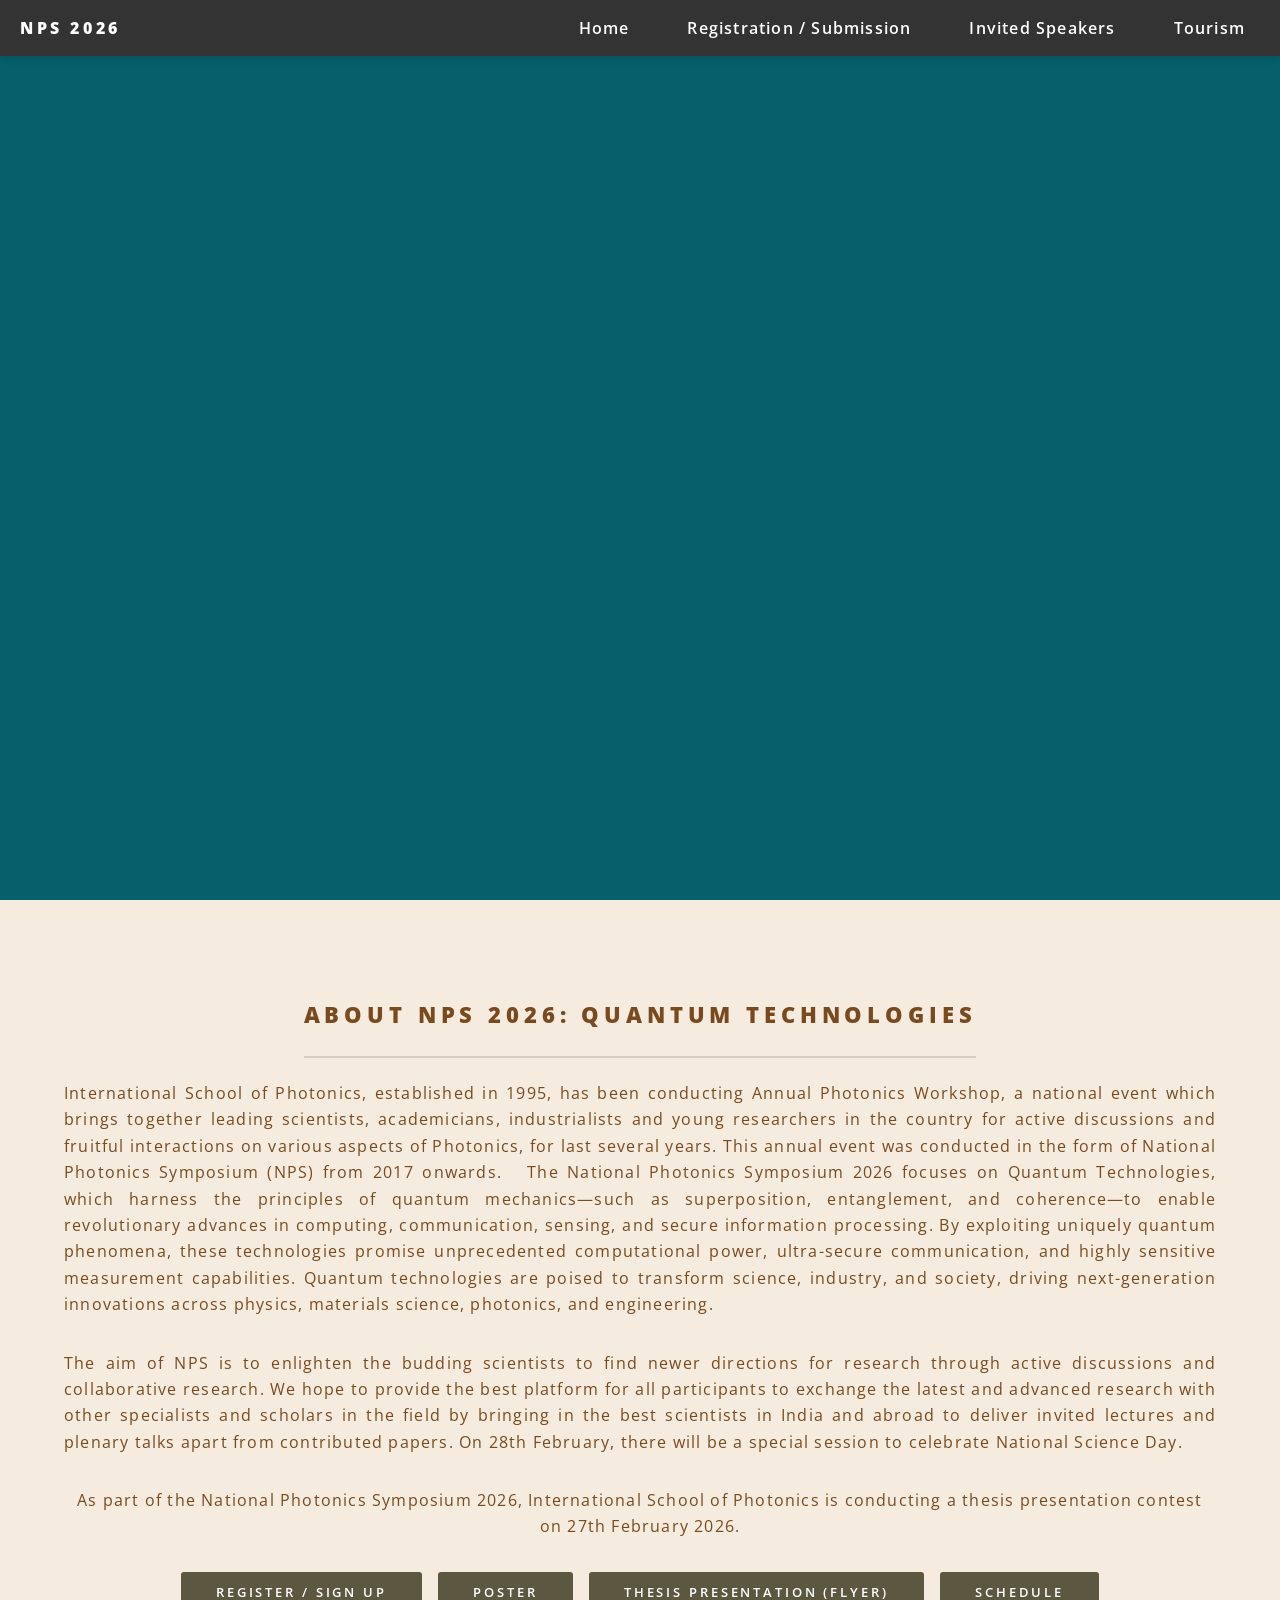
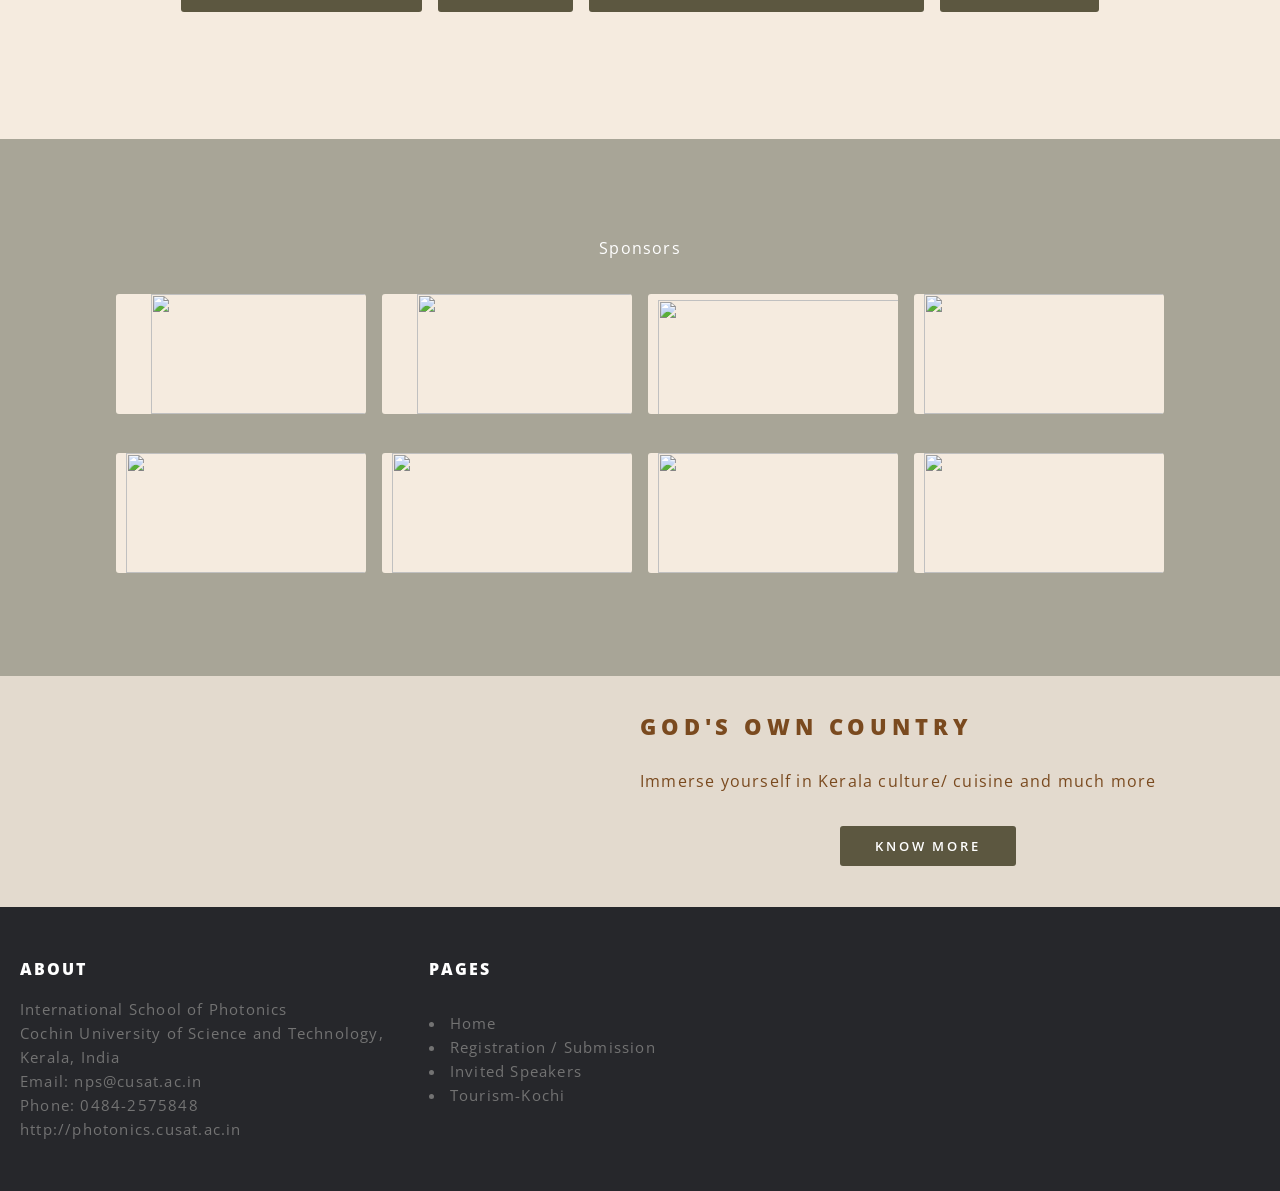
==== index.html @ 2b859829 "Update index.html" ====
<!DOCTYPE HTML>

<html>
	<head>
		<title>NPS 2026</title>
		<meta charset="utf-8" />
		<meta name="viewport" content="width=device-width, initial-scale=1, user-scalable=no" />
		<link rel="stylesheet" href="assets/css/main.css" />
		<noscript><link rel="stylesheet" href="assets/css/noscript.css" /></noscript>
		<script src="https://ajax.googleapis.com/ajax/libs/jquery/3.6.1/jquery.min.js"></script>
	</head>
	<body class="landing is-preload">

		<!-- Page Wrapper -->
			<div id="page-wrapper">

				<header id="header">
				<h1><a href="index.html">NPS 2026</a></h1>
					<nav id="nav">
						<ul>
							<li><a href="index.html"><strong>Home</strong></a></li>
							<li><a href="reg.html"><strong>Registration / Submission</strong></a></li>
							<li><a href="speakers.html"><strong>Invited Speakers</strong></a></li>
							<li><a href="tourism.html"><strong>Tourism</strong></a></li>
						</ul>
					</nav>
					<!-- Menu Button (for small screens) -->
					<button id="menuToggle" class="menu-button">☰</button>
					<div id="mobileMenu" class="mobile-menu">
						<ul>
							<li><a href="index.html"><strong>Home</strong></a></li>
							<li><a href="reg.html"><strong>Registration / Submission</strong></a></li>
							<li><a href="speakers.html"><strong>Invited Speakers</strong></a></li>
							<li><a href="tourism.html"><strong>Tourism</strong></a></li>
						</ul>
					</div>
				
				</header>
				
				<!--<div class="mq">
					<marquee>Update – The dates have been moved forward to 27th and 28th February.</marquee>
				</div>-->
				

				<!-- Banner -->
					<section id="banner">
						<div class="inner">
						<h2>NATIONAL PHOTONICS SYMPOSIUM 2026</h2>
						<h3>NPS - 2026: Quantum Technologies</h3>
						<p>27 - 28 February 2026</p>
							<!-- register button 
                                                        <ul class="actions special">
								<li><a href="#" class="button primary">Activate</a></li>
							</ul>-->
						</div>
						
						<a href="#one" class="more scrolly">Learn More</a>
					</section>

				<!-- One -->
					<section id="one" class="wrapper style1 special">
						<div class="inner">
							<header class="major">
								<h2>About NPS 2026: Quantum Technologies</h2>
								<p align="justify" >International School of Photonics, established in 1995, has been conducting Annual Photonics Workshop, a national event which brings together leading scientists, academicians, industrialists and young researchers in the country for active discussions and fruitful interactions on various aspects of Photonics, for last several years. This annual event was conducted in the form of National Photonics Symposium (NPS) from 2017 onwards. 
 
								The National Photonics Symposium 2026 focuses on Quantum Technologies, which harness the principles of quantum mechanics—such as superposition, entanglement, and coherence—to enable revolutionary advances in computing, communication, sensing, and secure information processing. By exploiting uniquely quantum phenomena, these technologies promise unprecedented computational power, ultra-secure communication, and highly sensitive measurement capabilities. Quantum technologies are poised to transform science, industry, and society, driving next-generation innovations across physics, materials science, photonics, and engineering.
								</p>
								<p align="justify">The aim of NPS is to enlighten the budding scientists to find newer directions for research through active discussions and collaborative research. We hope to provide the best platform for all participants to exchange the latest and advanced research with other specialists and scholars in the field by bringing in the best scientists in India and abroad to deliver invited lectures and plenary talks apart from contributed papers. On 28th February, there will be a special session to celebrate National Science Day.
								</p>
							<p>
								As part of the National Photonics Symposium 2026,
								International School of Photonics is conducting a thesis
								presentation contest on 27th February 2026. 
								</p>
								<ul class="actions special">
								<li><a href="reg.html" class="button primary">Register / Sign Up</a></li>
							<li><a href="uploads/NPS 2026 Poster.pdf" class="button primary">Poster</a></li>
							
							<li><a href="uploads/Thesis Presentation Contest.pdf" class="button primary">Thesis presentation  (Flyer)</a></li>
							<li><a href="uploads/NPS 2026-Program Schedule.pdf" class="button primary">Schedule</a></li>
							</ul>
							</header>
							<!-- Extra buttons and icons
							<ul class="icons major">
								<li><span class="icon fa-gem major style1"><span class="label">Lorem</span></span></li>
								<li><span class="icon fa-heart major style2"><span class="label">Ipsum</span></span></li>
								<li><span class="icon solid fa-code major style3"><span class="label">Dolor</span></span></li>
							</ul>
                                                        -->
						</div>
					</section>

					
				<!-- Three -->
					<!--
					<section id="three" class="wrapper style2 special">
						<div class="inner">
							<header class="major">
								<h2>Announcements</h2>
							
							<ul class="features">
								<li class="icon fa-paper-plane">
									<h3>DEADLINE EXTENSION</h3>
									<p align="justify">All the due dates have been extended. Kindly check the brochure for more details.</p> 
										
										   
										
									<h3>BEST PAPER AWARD</h3>  
										
									<p align="justify">The best paper award instituted by IEEE Photonics
										 Society Students Chapter will be adjudged by a panel of experts.
										 The award will include a certificate and cash prize.</p>
								</li>
							</header>

							-->
								<!--
								<li class="icon solid fa-laptop">
									<h3>Ac Augue Eget</h3>
									<p>Augue consectetur sed interdum imperdiet et ipsum. Mauris lorem tincidunt nullam amet leo Aenean ligula consequat consequat.</p>
								</li>
								<li class="icon solid fa-code">
									<h3>Mus Scelerisque</h3>
									<p>Augue consectetur sed interdum imperdiet et ipsum. Mauris lorem tincidunt nullam amet leo Aenean ligula consequat consequat.</p>
								</li>
								<li class="icon solid fa-headphones-alt">
									<h3>Mauris Imperdiet</h3>
									<p>Augue consectetur sed interdum imperdiet et ipsum. Mauris lorem tincidunt nullam amet leo Aenean ligula consequat consequat.</p>
								</li>
								<li class="icon fa-heart">
									<h3>Aenean Primis</h3>
									<p>Augue consectetur sed interdum imperdiet et ipsum. Mauris lorem tincidunt nullam amet leo Aenean ligula consequat consequat.</p>
								</li>
								<li class="icon fa-flag">
									<h3>Tortor Ut</h3>
									<p>Augue consectetur sed interdum imperdiet et ipsum. Mauris lorem tincidunt nullam amet leo Aenean ligula consequat consequat.</p>
								</li>

								  -->
							</ul>
						</div>
					</section>
				
				
				
				<!-- CTA -->					
				<!-- Two -->
					<!--<section class="spotlight">
							<div class="image"><img src="images/pic03.jpg" alt="" /></div><div class="content">
								<h2>Programme Schedule</h2>
								<p>
								<ul class="actions special">
								<li><a href="uploads/Program schedule 2026.pdf" class="button primary">Download Schedule</a></li>
							</ul>
							</p>
							</div>
						</section>-->
						<section id="three" class="wrapper style2 special">
							<div class="inner">
		
						
						<p>Sponsors</p>
						<ul class="actions special">
						<li><a href="https://www.optica.org/en-us/home/"><img id="optica" class="button link" src="https://etchnew23.netlify.app/static/media/optica.1eb961b26b7f06746a12.png" style="height: 120px; width: 250px;"></a></li>
						<li><a href="https://spie.org/"><img id="spie" class="button link" src="https://etchnew23.netlify.app/static/media/spie.ec0942c6b4e41adc7332.png" style="height: 120px; width: 250px;;"></a></li>
						<li><a href="https://www.photonicssociety.org/"><img id="ieee" class="button link" src="images\1713968003700-removebg-preview.png" style="height: 120px; width: 250px;; padding-left: 10px;padding-right: 10px; padding-top: 6px; padding-bottom: 6px;"></a></li>
						<li><a href="https://www.edmundoptics.in/"><img id="edmundoptics" class="button link" src="images\eo-logo.png" style="height: 120px; width: 250px;; padding-left: 10px;padding-right: 10px; box-sizing:border-box;"></a></li>
						</ul>
						<ul class="actions special">
							
							<li><img id="prompt" class="button link" src="https://www.oxinst.com/assets/template/images/logos/Logo_BS-blue_whitekey.png" style="height: 120px; width: 250px;; padding-left: 10px;padding-right: 10px; box-sizing:border-box;"></a></li>
							<li><img id="PSI" class="button link" src="images\PSI 3.png" style="height: 120px; width: 250px;; padding-left: 10px;padding-right: 10px; box-sizing:border-box;"></a></li><br>
							<li><img id="holmarc" class="button link" src="images/hol.png" style="height: 120px; width: 250px;; padding-left: 10px;padding-right: 10px; box-sizing:border-box;"></a></li><br>
							<li><img id="prompt" class="button link" src="uploads/Prompt.png" style="height: 120px; width: 250px;; padding-left: 10px;padding-right: 10px; box-sizing:border-box;"></a></li>
							
						</ul>
									<!--
									<li class="icon solid fa-laptop">
										<h3>Ac Augue Eget</h3>
										<p>Augue consectetur sed interdum imperdiet et ipsum. Mauris lorem tincidunt nullam amet leo Aenean ligula consequat consequat.</p>
									</li>
									<li class="icon solid fa-code">
										<h3>Mus Scelerisque</h3>
										<p>Augue consectetur sed interdum imperdiet et ipsum. Mauris lorem tincidunt nullam amet leo Aenean ligula consequat consequat.</p>
									</li>
									<li class="icon solid fa-headphones-alt">
										<h3>Mauris Imperdiet</h3>
										<p>Augue consectetur sed interdum imperdiet et ipsum. Mauris lorem tincidunt nullam amet leo Aenean ligula consequat consequat.</p>
									</li>
									<li class="icon fa-heart">
										<h3>Aenean Primis</h3>
										<p>Augue consectetur sed interdum imperdiet et ipsum. Mauris lorem tincidunt nullam amet leo Aenean ligula consequat consequat.</p>
									</li>
									<li class="icon fa-flag">
										<h3>Tortor Ut</h3>
										<p>Augue consectetur sed interdum imperdiet et ipsum. Mauris lorem tincidunt nullam amet leo Aenean ligula consequat consequat.</p>
									</li>
	
									  -->
								
							</div>
						</section>
						
					<section id="two" class="wrapper alt style3">
						<section class="spotlight">
							<div class="image"><img src="images/Keralabackwaters.jpg" alt="" /></div><div class="content">
								<h2>God's own country</h2>
								<p>Immerse yourself in Kerala culture/ cuisine and much more<br>
							    </p>
            						<ul class="actions special">
									<li><a href="tourism.html" class="button primary">Know More</a></li>
									</ul>
							</div>
							
						</section>
						
						
					</section>
				
					
				
				
				<!-- Footer -->
					<footer id="footer">
						  <!-- Site footer -->
    <footer class="site-footer">
      <div class="container">
        <div class="row">
          <div class="col-xs-6 col-md-3">
            <h6>About</h6>
            <p class="text-justify">International School of Photonics<br>
		  Cochin University of Science and Technology, <br>
		  Kerala, India <br>
		  Email: nps@cusat.ac.in <br>
		Phone: 0484-2575848 <br>
<a href="http://photonics.cusat.ac.in">http://photonics.cusat.ac.in</p>
          </div>

          <div class="col-xs-6 col-md-3">
            <h6>Pages</h6>
		  <p>
		<li><a href="index.html">Home</a></li>
		<li><a href="reg.html">Registration / Submission</a></li>
		<li><a href="speakers.html">Invited Speakers</a></li>
		<li><a href="tourism.html">Tourism-Kochi</a></li>
		<!--<li><a href="elements.html">Elements</a></li>-->
		  </p>
            <!--<ul class="footer-links">
              <li><a href="http://scanfcode.com/category/c-language/">C</a></li>
              <li><a href="http://scanfcode.com/category/front-end-development/">UI Design</a></li>
              <li><a href="http://scanfcode.com/category/back-end-development/">PHP</a></li>
              <li><a href="http://scanfcode.com/category/java-programming-language/">Java</a></li>
              <li><a href="http://scanfcode.com/category/android/">Android</a></li>
              <li><a href="http://scanfcode.com/category/templates/">Templates</a></li>
            </ul>-->
          </div>

        </div>
      </div>
</footer>
<!--
						<ul class="icons">
							<li><a href="#" class="icon brands fa-twitter"><span class="label">Twitter</span></a></li>
							<li><a href="#" class="icon brands fa-facebook-f"><span class="label">Facebook</span></a></li>
							<li><a href="#" class="icon brands fa-instagram"><span class="label">Instagram</span></a></li>
							<li><a href="#" class="icon brands fa-dribbble"><span class="label">Dribbble</span></a></li>
							<li><a href="#" class="icon solid fa-envelope"><span class="label">Email</span></a></li>
						</ul>
						<ul class="copyright">
							<li>&copy; Untitled</li><li>Design: <a href="http://html5up.net">HTML5 UP</a></li>
						</ul>
					</footer>

			</div>
-->
		<!-- Scripts -->
			<script src="assets/js/jquery.min.js"></script>
			<script src="assets/js/jquery.scrollex.min.js"></script>
			<script src="assets/js/jquery.scrolly.min.js"></script>
			<script src="assets/js/browser.min.js"></script>
			<script src="assets/js/breakpoints.min.js"></script>
			<script src="assets/js/util.js"></script>
			<script src="assets/js/main.js"></script>

	</body>
</html>
---- assets/css/main.css ----
@import url(fontawesome-all.min.css);
@import url("https://fonts.googleapis.com/css?family=Open+Sans:400,400italic,600,600italic,800,800italic");


html, body, div, span, applet, object,
iframe, h1, h2, h3, h4, h5, h6, p, blockquote,
pre, a, abbr, acronym, address, big, cite,
code, del, dfn, em, img, ins, kbd, q, s, samp,
small, strike, strong, sub, sup, tt, var, b,
u, i, center, dl, dt, dd, ol, ul, li, fieldset,
form, label, legend, table, caption, tbody,
tfoot, thead, tr, th, td, article, aside,
canvas, details, embed, figure, figcaption,
footer, header, hgroup, menu, nav, output, ruby,
section, summary, time, mark, audio, video {
	margin: 0;
	padding: 0;
	border: 0;
	font-size: 100%;
	font: inherit;
	vertical-align: baseline;}

article, aside, details, figcaption, figure,
footer, header, hgroup, menu, nav, section {
	display: block;}

a {
	outline: none;
	}
body {
	line-height: 1;
}

ol, ul {
	list-style: none;
}

blockquote, q {
	quotes: none;
}

	blockquote:before, blockquote:after, q:before, q:after {
		content: '';
		content: none;
	}

table {
	border-collapse: collapse;
	border-spacing: 0;
}

body {
	-webkit-text-size-adjust: none;
}

mark {
	background-color: transparent;
	color: inherit;
}

input::-moz-focus-inner {
	border: 0;
	padding: 0;
}

input, select, textarea {
	-moz-appearance: none;
	-webkit-appearance: none;
	-ms-appearance: none;
	appearance: none;
}

/* Basic */

	@-ms-viewport {
		width: device-width;
	}

	html {
		box-sizing: border-box;
	}

	*, *:before, *:after {
		box-sizing: inherit;
	}

	body {
		background: #a8a597;
	}

		body.is-preload *, body.is-preload *:before, body.is-preload *:after {
			-moz-animation: none !important;
			-webkit-animation: none !important;
			-ms-animation: none !important;
			animation: none !important;
			-moz-transition: none !important;
			-webkit-transition: none !important;
			-ms-transition: none !important;
			transition: none !important;
		}

	body, input, select, textarea {
		color: #fff;
		font-family: "Open Sans", Helvetica, sans-serif;
		font-size: 15pt;
		font-weight: 400;
		letter-spacing: 0.075em;
		line-height: 1.65em;
	}

		@media screen and (max-width: 1680px) {

			body, input, select, textarea {
				font-size: 13pt;
			}

		}

		@media screen and (max-width: 1280px) {

			body, input, select, textarea {
				font-size: 12pt;
				
			}

		}

		@media screen and (max-width: 736px) {

			body, input, select, textarea {
				font-size: 11pt;
				letter-spacing: 0.0375em;
			}

		}

	a {
		-moz-transition: color 0.2s ease, border-bottom-color 0.2s ease;
		-webkit-transition: color 0.2s ease, border-bottom-color 0.2s ease;
		-ms-transition: color 0.2s ease, border-bottom-color 0.2s ease;
		transition: color 0.2s ease, border-bottom-color 0.2s ease;
		color: inherit;
		text-decoration: none;
	}

		a:hover {
			border-bottom-color: transparent;
		}

	strong, b {
		color: #fff;
		font-weight: 600;
	}

	em, i {
		font-style: italic;
	}

	p {
		margin: 0 0 2em 0;
	}

	h1, h2, h3, h4, h5, h6 {
		color: #fff;
		font-weight: 800;
		letter-spacing: 0.225em;
		line-height: 1em;
		margin: 0 0 1em 0;
		text-transform: uppercase;
	}

		h1 a, h2 a, h3 a, h4 a, h5 a, h6 a {
			color: inherit;
			text-decoration: none;
		}

	h2 {
		font-size: 1.35em;
		line-height: 1.75em;
	}

		@media screen and (max-width: 736px) {

			h2 {
				font-size: 1.1em;
				line-height: 1.65em;
			}

		}

	h3 {
		font-size: 1.15em;
		line-height: 1.75em;
	}

		@media screen and (max-width: 736px) {

			h3 {
				font-size: 1em;
				line-height: 1.65em;
			}

		}

	h4 {
		font-size: 1em;
		line-height: 1.5em;
	}

	h5 {
		font-size: 0.8em;
		line-height: 1.5em;
	}

	h6 {
		font-size: 0.7em;
		line-height: 1.5em;
	}

	sub {
		font-size: 0.8em;
		position: relative;
		top: 0.5em;
	}

	sup {
		font-size: 0.8em;
		position: relative;
		top: -0.5em;
	}

	hr {
		border: 0;
		border-bottom: solid 2px #fff;
		margin: 3em 0;
	}

		hr.major {
			margin: 4.5em 0;
		}

	blockquote {
		border-left: solid 4px #fff;
		font-style: italic;
		margin: 0 0 2em 0;
		padding: 0.5em 0 0.5em 2em;
	}

	code {
		background: rgba(144, 144, 144, 0.25);
		border-radius: 3px;
		font-family: "Courier New", monospace;
		font-size: 0.9em;
		letter-spacing: 0;
		margin: 0 0.25em;
		padding: 0.25em 0.65em;
	}

	pre {
		-webkit-overflow-scrolling: touch;
		font-family: "Courier New", monospace;
		font-size: 0.9em;
		margin: 0 0 2em 0;
	}

		pre code {
			display: block;
			line-height: 1.75em;
			padding: 1em 1.5em;
			overflow-x: auto;
		}

	.align-left {
		text-align: left;
	}

	.align-center {
		text-align: center;
	}

	.align-right {
		text-align: right;
	}

/* Row */

	.row {
		display: flex;
		flex-wrap: wrap;
		box-sizing: border-box;
		align-items: stretch;
	}

		.row > * {
			box-sizing: border-box;
		}

		.row.gtr-uniform > * > :last-child {
			margin-bottom: 0;
		}

		.row.aln-left {
			justify-content: flex-start;
		}

		.row.aln-center {
			justify-content: center;
		}

		.row.aln-right {
			justify-content: flex-end;
		}

		.row.aln-top {
			align-items: flex-start;
		}

		.row.aln-middle {
			align-items: center;
		}

		.row.aln-bottom {
			align-items: flex-end;
		}

		.row > .imp {
			order: -1;
		}

		.row > .col-1 {
			width: 8.33333%;
		}

		.row > .off-1 {
			margin-left: 8.33333%;
		}

		.row > .col-2 {
			width: 16.66667%;
		}

		.row > .off-2 {
			margin-left: 16.66667%;
		}

		.row > .col-3 {
			width: 25%;
		}

		.row > .off-3 {
			margin-left: 25%;
		}

		.row > .col-4 {
			width: 33.33333%;
		}

		.row > .off-4 {
			margin-left: 33.33333%;
		}

		.row > .col-5 {
			width: 41.66667%;
		}

		.row > .off-5 {
			margin-left: 41.66667%;
		}

		.row > .col-6 {
			width: 50%;
		}

		.row > .off-6 {
			margin-left: 50%;
		}

		.row > .col-7 {
			width: 58.33333%;
		}

		.row > .off-7 {
			margin-left: 58.33333%;
		}

		.row > .col-8 {
			width: 66.66667%;
		}

		.row > .off-8 {
			margin-left: 66.66667%;
		}

		.row > .col-9 {
			width: 75%;
		}

		.row > .off-9 {
			margin-left: 75%;
		}

		.row > .col-10 {
			width: 83.33333%;
		}

		.row > .off-10 {
			margin-left: 83.33333%;
		}

		.row > .col-11 {
			width: 91.66667%;
		}

		.row > .off-11 {
			margin-left: 91.66667%;
		}

		.row > .col-12 {
			width: 100%;
		}

		.row > .off-12 {
			margin-left: 100%;
		}

		.row.gtr-0 {
			margin-top: 0;
			margin-left: 0em;
		}

			.row.gtr-0 > * {
				padding: 0 0 0 0em;
			}

			.row.gtr-0.gtr-uniform {
				margin-top: 0em;
			}

				.row.gtr-0.gtr-uniform > * {
					padding-top: 0em;
				}

		.row.gtr-25 {
			margin-top: 0;
			margin-left: -0.375em;
		}

			.row.gtr-25 > * {
				padding: 0 0 0 0.375em;
			}

			.row.gtr-25.gtr-uniform {
				margin-top: -0.375em;
			}

				.row.gtr-25.gtr-uniform > * {
					padding-top: 0.375em;
				}

		.row.gtr-50 {
			margin-top: 0;
			margin-left: -0.75em;
		}

			.row.gtr-50 > * {
				padding: 0 0 0 0.75em;
			}

			.row.gtr-50.gtr-uniform {
				margin-top: -0.75em;
			}

				.row.gtr-50.gtr-uniform > * {
					padding-top: 0.75em;
				}

		.row {
			margin-top: 0;
			margin-left: -1.5em;
		}

			.row > * {
				padding: 0 0 0 1.5em;
			}

			.row.gtr-uniform {
				margin-top: -1.5em;
			}

				.row.gtr-uniform > * {
					padding-top: 1.5em;
				}

		.row.gtr-150 {
			margin-top: 0;
			margin-left: -2.25em;
		}

			.row.gtr-150 > * {
				padding: 0 0 0 2.25em;
			}

			.row.gtr-150.gtr-uniform {
				margin-top: -2.25em;
			}

				.row.gtr-150.gtr-uniform > * {
					padding-top: 2.25em;
				}

		.row.gtr-200 {
			margin-top: 0;
			margin-left: -3em;
		}

			.row.gtr-200 > * {
				padding: 0 0 0 3em;
			}

			.row.gtr-200.gtr-uniform {
				margin-top: -3em;
			}

				.row.gtr-200.gtr-uniform > * {
					padding-top: 3em;
				}

		@media screen and (max-width: 1680px) {

			.row {
				display: flex;
				flex-wrap: wrap;
				box-sizing: border-box;
				align-items: stretch;
			}

				.row > * {
					box-sizing: border-box;
				}

				.row.gtr-uniform > * > :last-child {
					margin-bottom: 0;
				}

				.row.aln-left {
					justify-content: flex-start;
				}

				.row.aln-center {
					justify-content: center;
				}

				.row.aln-right {
					justify-content: flex-end;
				}

				.row.aln-top {
					align-items: flex-start;
				}

				.row.aln-middle {
					align-items: center;
				}

				.row.aln-bottom {
					align-items: flex-end;
				}

				.row > .imp-xlarge {
					order: -1;
				}

				.row > .col-1-xlarge {
					width: 8.33333%;
				}

				.row > .off-1-xlarge {
					margin-left: 8.33333%;
				}

				.row > .col-2-xlarge {
					width: 16.66667%;
				}

				.row > .off-2-xlarge {
					margin-left: 16.66667%;
				}

				.row > .col-3-xlarge {
					width: 25%;
				}

				.row > .off-3-xlarge {
					margin-left: 25%;
				}

				.row > .col-4-xlarge {
					width: 33.33333%;
				}

				.row > .off-4-xlarge {
					margin-left: 33.33333%;
				}

				.row > .col-5-xlarge {
					width: 41.66667%;
				}

				.row > .off-5-xlarge {
					margin-left: 41.66667%;
				}

				.row > .col-6-xlarge {
					width: 50%;
				}

				.row > .off-6-xlarge {
					margin-left: 50%;
				}

				.row > .col-7-xlarge {
					width: 58.33333%;
				}

				.row > .off-7-xlarge {
					margin-left: 58.33333%;
				}

				.row > .col-8-xlarge {
					width: 66.66667%;
				}

				.row > .off-8-xlarge {
					margin-left: 66.66667%;
				}

				.row > .col-9-xlarge {
					width: 75%;
				}

				.row > .off-9-xlarge {
					margin-left: 75%;
				}

				.row > .col-10-xlarge {
					width: 83.33333%;
				}

				.row > .off-10-xlarge {
					margin-left: 83.33333%;
				}

				.row > .col-11-xlarge {
					width: 91.66667%;
				}

				.row > .off-11-xlarge {
					margin-left: 91.66667%;
				}

				.row > .col-12-xlarge {
					width: 100%;
				}

				.row > .off-12-xlarge {
					margin-left: 100%;
				}

				.row.gtr-0 {
					margin-top: 0;
					margin-left: 0em;
				}

					.row.gtr-0 > * {
						padding: 0 0 0 0em;
					}

					.row.gtr-0.gtr-uniform {
						margin-top: 0em;
					}

						.row.gtr-0.gtr-uniform > * {
							padding-top: 0em;
						}

				.row.gtr-25 {
					margin-top: 0;
					margin-left: -0.375em;
				}

					.row.gtr-25 > * {
						padding: 0 0 0 0.375em;
					}

					.row.gtr-25.gtr-uniform {
						margin-top: -0.375em;
					}

						.row.gtr-25.gtr-uniform > * {
							padding-top: 0.375em;
						}

				.row.gtr-50 {
					margin-top: 0;
					margin-left: -0.75em;
				}

					.row.gtr-50 > * {
						padding: 0 0 0 0.75em;
					}

					.row.gtr-50.gtr-uniform {
						margin-top: -0.75em;
					}

						.row.gtr-50.gtr-uniform > * {
							padding-top: 0.75em;
						}

				.row {
					margin-top: 0;
					margin-left: -1.5em;
				}

					.row > * {
						padding: 0 0 0 1.5em;
					}

					.row.gtr-uniform {
						margin-top: -1.5em;
					}

						.row.gtr-uniform > * {
							padding-top: 1.5em;
						}

				.row.gtr-150 {
					margin-top: 0;
					margin-left: -2.25em;
				}

					.row.gtr-150 > * {
						padding: 0 0 0 2.25em;
					}

					.row.gtr-150.gtr-uniform {
						margin-top: -2.25em;
					}

						.row.gtr-150.gtr-uniform > * {
							padding-top: 2.25em;
						}

				.row.gtr-200 {
					margin-top: 0;
					margin-left: -3em;
				}

					.row.gtr-200 > * {
						padding: 0 0 0 3em;
					}

					.row.gtr-200.gtr-uniform {
						margin-top: -3em;
					}

						.row.gtr-200.gtr-uniform > * {
							padding-top: 3em;
						}

		}

		@media screen and (max-width: 1280px) {

			.row {
				display: flex;
				flex-wrap: wrap;
				box-sizing: border-box;
				align-items: stretch;
			}

				.row > * {
					box-sizing: border-box;
				}

				.row.gtr-uniform > * > :last-child {
					margin-bottom: 0;
				}

				.row.aln-left {
					justify-content: flex-start;
				}

				.row.aln-center {
					justify-content: center;
				}

				.row.aln-right {
					justify-content: flex-end;
				}

				.row.aln-top {
					align-items: flex-start;
				}

				.row.aln-middle {
					align-items: center;
				}

				.row.aln-bottom {
					align-items: flex-end;
				}

				.row > .imp-large {
					order: -1;
				}

				.row > .col-1-large {
					width: 8.33333%;
				}

				.row > .off-1-large {
					margin-left: 8.33333%;
				}

				.row > .col-2-large {
					width: 16.66667%;
				}

				.row > .off-2-large {
					margin-left: 16.66667%;
				}

				.row > .col-3-large {
					width: 25%;
				}

				.row > .off-3-large {
					margin-left: 25%;
				}

				.row > .col-4-large {
					width: 33.33333%;
				}

				.row > .off-4-large {
					margin-left: 33.33333%;
				}

				.row > .col-5-large {
					width: 41.66667%;
				}

				.row > .off-5-large {
					margin-left: 41.66667%;
				}

				.row > .col-6-large {
					width: 50%;
				}

				.row > .off-6-large {
					margin-left: 50%;
				}

				.row > .col-7-large {
					width: 58.33333%;
				}

				.row > .off-7-large {
					margin-left: 58.33333%;
				}

				.row > .col-8-large {
					width: 66.66667%;
				}

				.row > .off-8-large {
					margin-left: 66.66667%;
				}

				.row > .col-9-large {
					width: 75%;
				}

				.row > .off-9-large {
					margin-left: 75%;
				}

				.row > .col-10-large {
					width: 83.33333%;
				}

				.row > .off-10-large {
					margin-left: 83.33333%;
				}

				.row > .col-11-large {
					width: 91.66667%;
				}

				.row > .off-11-large {
					margin-left: 91.66667%;
				}

				.row > .col-12-large {
					width: 100%;
				}

				.row > .off-12-large {
					margin-left: 100%;
				}

				.row.gtr-0 {
					margin-top: 0;
					margin-left: 0em;
				}

					.row.gtr-0 > * {
						padding: 0 0 0 0em;
					}

					.row.gtr-0.gtr-uniform {
						margin-top: 0em;
					}

						.row.gtr-0.gtr-uniform > * {
							padding-top: 0em;
						}

				.row.gtr-25 {
					margin-top: 0;
					margin-left: -0.375em;
				}

					.row.gtr-25 > * {
						padding: 0 0 0 0.375em;
					}

					.row.gtr-25.gtr-uniform {
						margin-top: -0.375em;
					}

						.row.gtr-25.gtr-uniform > * {
							padding-top: 0.375em;
						}

				.row.gtr-50 {
					margin-top: 0;
					margin-left: -0.75em;
				}

					.row.gtr-50 > * {
						padding: 0 0 0 0.75em;
					}

					.row.gtr-50.gtr-uniform {
						margin-top: -0.75em;
					}

						.row.gtr-50.gtr-uniform > * {
							padding-top: 0.75em;
						}

				.row {
					margin-top: 0;
					margin-left: -1.5em;
				}

					.row > * {
						padding: 0 0 0 1.5em;
					}

					.row.gtr-uniform {
						margin-top: -1.5em;
					}

						.row.gtr-uniform > * {
							padding-top: 1.5em;
						}

				.row.gtr-150 {
					margin-top: 0;
					margin-left: -2.25em;
				}

					.row.gtr-150 > * {
						padding: 0 0 0 2.25em;
					}

					.row.gtr-150.gtr-uniform {
						margin-top: -2.25em;
					}

						.row.gtr-150.gtr-uniform > * {
							padding-top: 2.25em;
						}

				.row.gtr-200 {
					margin-top: 0;
					margin-left: -3em;
				}

					.row.gtr-200 > * {
						padding: 0 0 0 3em;
					}

					.row.gtr-200.gtr-uniform {
						margin-top: -3em;
					}

						.row.gtr-200.gtr-uniform > * {
							padding-top: 3em;
						}

		}

		@media screen and (max-width: 980px) {

			.row {
				display: flex;
				flex-wrap: wrap;
				box-sizing: border-box;
				align-items: stretch;
			}

				.row > * {
					box-sizing: border-box;
				}

				.row.gtr-uniform > * > :last-child {
					margin-bottom: 0;
				}

				.row.aln-left {
					justify-content: flex-start;
				}

				.row.aln-center {
					justify-content: center;
				}

				.row.aln-right {
					justify-content: flex-end;
				}

				.row.aln-top {
					align-items: flex-start;
				}

				.row.aln-middle {
					align-items: center;
				}

				.row.aln-bottom {
					align-items: flex-end;
				}

				.row > .imp-medium {
					order: -1;
				}

				.row > .col-1-medium {
					width: 8.33333%;
				}

				.row > .off-1-medium {
					margin-left: 8.33333%;
				}

				.row > .col-2-medium {
					width: 16.66667%;
				}

				.row > .off-2-medium {
					margin-left: 16.66667%;
				}

				.row > .col-3-medium {
					width: 25%;
				}

				.row > .off-3-medium {
					margin-left: 25%;
				}

				.row > .col-4-medium {
					width: 33.33333%;
				}

				.row > .off-4-medium {
					margin-left: 33.33333%;
				}

				.row > .col-5-medium {
					width: 41.66667%;
				}

				.row > .off-5-medium {
					margin-left: 41.66667%;
				}

				.row > .col-6-medium {
					width: 50%;
				}

				.row > .off-6-medium {
					margin-left: 50%;
				}

				.row > .col-7-medium {
					width: 58.33333%;
				}

				.row > .off-7-medium {
					margin-left: 58.33333%;
				}

				.row > .col-8-medium {
					width: 66.66667%;
				}

				.row > .off-8-medium {
					margin-left: 66.66667%;
				}

				.row > .col-9-medium {
					width: 75%;
				}

				.row > .off-9-medium {
					margin-left: 75%;
				}

				.row > .col-10-medium {
					width: 83.33333%;
				}

				.row > .off-10-medium {
					margin-left: 83.33333%;
				}

				.row > .col-11-medium {
					width: 91.66667%;
				}

				.row > .off-11-medium {
					margin-left: 91.66667%;
				}

				.row > .col-12-medium {
					width: 100%;
				}

				.row > .off-12-medium {
					margin-left: 100%;
				}

				.row.gtr-0 {
					margin-top: 0;
					margin-left: 0em;
				}

					.row.gtr-0 > * {
						padding: 0 0 0 0em;
					}

					.row.gtr-0.gtr-uniform {
						margin-top: 0em;
					}

						.row.gtr-0.gtr-uniform > * {
							padding-top: 0em;
						}

				.row.gtr-25 {
					margin-top: 0;
					margin-left: -0.375em;
				}

					.row.gtr-25 > * {
						padding: 0 0 0 0.375em;
					}

					.row.gtr-25.gtr-uniform {
						margin-top: -0.375em;
					}

						.row.gtr-25.gtr-uniform > * {
							padding-top: 0.375em;
						}

				.row.gtr-50 {
					margin-top: 0;
					margin-left: -0.75em;
				}

					.row.gtr-50 > * {
						padding: 0 0 0 0.75em;
					}

					.row.gtr-50.gtr-uniform {
						margin-top: -0.75em;
					}

						.row.gtr-50.gtr-uniform > * {
							padding-top: 0.75em;
						}

				.row {
					margin-top: 0;
					margin-left: -1.5em;
				}

					.row > * {
						padding: 0 0 0 1.5em;
					}

					.row.gtr-uniform {
						margin-top: -1.5em;
					}

						.row.gtr-uniform > * {
							padding-top: 1.5em;
						}

				.row.gtr-150 {
					margin-top: 0;
					margin-left: -2.25em;
				}

					.row.gtr-150 > * {
						padding: 0 0 0 2.25em;
					}

					.row.gtr-150.gtr-uniform {
						margin-top: -2.25em;
					}

						.row.gtr-150.gtr-uniform > * {
							padding-top: 2.25em;
						}

				.row.gtr-200 {
					margin-top: 0;
					margin-left: -3em;
				}

					.row.gtr-200 > * {
						padding: 0 0 0 3em;
					}

					.row.gtr-200.gtr-uniform {
						margin-top: -3em;
					}

						.row.gtr-200.gtr-uniform > * {
							padding-top: 3em;
						}

		}

		@media screen and (max-width: 736px) {

			.row {
				display: flex;
				flex-wrap: wrap;
				box-sizing: border-box;
				align-items: stretch;
			}

				.row > * {
					box-sizing: border-box;
				}

				.row.gtr-uniform > * > :last-child {
					margin-bottom: 0;
				}

				.row.aln-left {
					justify-content: flex-start;
				}

				.row.aln-center {
					justify-content: center;
				}

				.row.aln-right {
					justify-content: flex-end;
				}

				.row.aln-top {
					align-items: flex-start;
				}

				.row.aln-middle {
					align-items: center;
				}

				.row.aln-bottom {
					align-items: flex-end;
				}

				.row > .imp-small {
					order: -1;
				}

				.row > .col-1-small {
					width: 8.33333%;
				}

				.row > .off-1-small {
					margin-left: 8.33333%;
				}

				.row > .col-2-small {
					width: 16.66667%;
				}

				.row > .off-2-small {
					margin-left: 16.66667%;
				}

				.row > .col-3-small {
					width: 25%;
				}

				.row > .off-3-small {
					margin-left: 25%;
				}

				.row > .col-4-small {
					width: 33.33333%;
				}

				.row > .off-4-small {
					margin-left: 33.33333%;
				}

				.row > .col-5-small {
					width: 41.66667%;
				}

				.row > .off-5-small {
					margin-left: 41.66667%;
				}

				.row > .col-6-small {
					width: 50%;
				}

				.row > .off-6-small {
					margin-left: 50%;
				}

				.row > .col-7-small {
					width: 58.33333%;
				}

				.row > .off-7-small {
					margin-left: 58.33333%;
				}

				.row > .col-8-small {
					width: 66.66667%;
				}

				.row > .off-8-small {
					margin-left: 66.66667%;
				}

				.row > .col-9-small {
					width: 75%;
				}

				.row > .off-9-small {
					margin-left: 75%;
				}

				.row > .col-10-small {
					width: 83.33333%;
				}

				.row > .off-10-small {
					margin-left: 83.33333%;
				}

				.row > .col-11-small {
					width: 91.66667%;
				}

				.row > .off-11-small {
					margin-left: 91.66667%;
				}

				.row > .col-12-small {
					width: 100%;
				}

				.row > .off-12-small {
					margin-left: 100%;
				}

				.row.gtr-0 {
					margin-top: 0;
					margin-left: 0em;
				}

					.row.gtr-0 > * {
						padding: 0 0 0 0em;
					}

					.row.gtr-0.gtr-uniform {
						margin-top: 0em;
					}

						.row.gtr-0.gtr-uniform > * {
							padding-top: 0em;
						}

				.row.gtr-25 {
					margin-top: 0;
					margin-left: -0.375em;
				}

					.row.gtr-25 > * {
						padding: 0 0 0 0.375em;
					}

					.row.gtr-25.gtr-uniform {
						margin-top: -0.375em;
					}

						.row.gtr-25.gtr-uniform > * {
							padding-top: 0.375em;
						}

				.row.gtr-50 {
					margin-top: 0;
					margin-left: -0.75em;
				}

					.row.gtr-50 > * {
						padding: 0 0 0 0.75em;
					}

					.row.gtr-50.gtr-uniform {
						margin-top: -0.75em;
					}

						.row.gtr-50.gtr-uniform > * {
							padding-top: 0.75em;
						}

				.row {
					margin-top: 0;
					margin-left: -1.5em;
				}

					.row > * {
						padding: 0 0 0 1.5em;
					}

					.row.gtr-uniform {
						margin-top: -1.5em;
					}

						.row.gtr-uniform > * {
							padding-top: 1.5em;
						}

				.row.gtr-150 {
					margin-top: 0;
					margin-left: -2.25em;
				}

					.row.gtr-150 > * {
						padding: 0 0 0 2.25em;
					}

					.row.gtr-150.gtr-uniform {
						margin-top: -2.25em;
					}

						.row.gtr-150.gtr-uniform > * {
							padding-top: 2.25em;
						}

				.row.gtr-200 {
					margin-top: 0;
					margin-left: -3em;
				}

					.row.gtr-200 > * {
						padding: 0 0 0 3em;
					}

					.row.gtr-200.gtr-uniform {
						margin-top: -3em;
					}

						.row.gtr-200.gtr-uniform > * {
							padding-top: 3em;
						}

		}

		@media screen and (max-width: 480px) {

			.row {
				display: flex;
				flex-wrap: wrap;
				box-sizing: border-box;
				align-items: stretch;
			}

				.row > * {
					box-sizing: border-box;
				}

				.row.gtr-uniform > * > :last-child {
					margin-bottom: 0;
				}

				.row.aln-left {
					justify-content: flex-start;
				}

				.row.aln-center {
					justify-content: center;
				}

				.row.aln-right {
					justify-content: flex-end;
				}

				.row.aln-top {
					align-items: flex-start;
				}

				.row.aln-middle {
					align-items: center;
				}

				.row.aln-bottom {
					align-items: flex-end;
				}

				.row > .imp-xsmall {
					order: -1;
				}

				.row > .col-1-xsmall {
					width: 8.33333%;
				}

				.row > .off-1-xsmall {
					margin-left: 8.33333%;
				}

				.row > .col-2-xsmall {
					width: 16.66667%;
				}

				.row > .off-2-xsmall {
					margin-left: 16.66667%;
				}

				.row > .col-3-xsmall {
					width: 25%;
				}

				.row > .off-3-xsmall {
					margin-left: 25%;
				}

				.row > .col-4-xsmall {
					width: 33.33333%;
				}

				.row > .off-4-xsmall {
					margin-left: 33.33333%;
				}

				.row > .col-5-xsmall {
					width: 41.66667%;
				}

				.row > .off-5-xsmall {
					margin-left: 41.66667%;
				}

				.row > .col-6-xsmall {
					width: 50%;
				}

				.row > .off-6-xsmall {
					margin-left: 50%;
				}

				.row > .col-7-xsmall {
					width: 58.33333%;
				}

				.row > .off-7-xsmall {
					margin-left: 58.33333%;
				}

				.row > .col-8-xsmall {
					width: 66.66667%;
				}

				.row > .off-8-xsmall {
					margin-left: 66.66667%;
				}

				.row > .col-9-xsmall {
					width: 75%;
				}

				.row > .off-9-xsmall {
					margin-left: 75%;
				}

				.row > .col-10-xsmall {
					width: 83.33333%;
				}

				.row > .off-10-xsmall {
					margin-left: 83.33333%;
				}

				.row > .col-11-xsmall {
					width: 91.66667%;
				}

				.row > .off-11-xsmall {
					margin-left: 91.66667%;
				}

				.row > .col-12-xsmall {
					width: 100%;
				}

				.row > .off-12-xsmall {
					margin-left: 100%;
				}

				.row.gtr-0 {
					margin-top: 0;
					margin-left: 0em;
				}

					.row.gtr-0 > * {
						padding: 0 0 0 0em;
					}

					.row.gtr-0.gtr-uniform {
						margin-top: 0em;
					}

						.row.gtr-0.gtr-uniform > * {
							padding-top: 0em;
						}

				.row.gtr-25 {
					margin-top: 0;
					margin-left: -0.375em;
				}

					.row.gtr-25 > * {
						padding: 0 0 0 0.375em;
					}

					.row.gtr-25.gtr-uniform {
						margin-top: -0.375em;
					}

						.row.gtr-25.gtr-uniform > * {
							padding-top: 0.375em;
						}

				.row.gtr-50 {
					margin-top: 0;
					margin-left: -0.75em;
				}

					.row.gtr-50 > * {
						padding: 0 0 0 0.75em;
					}

					.row.gtr-50.gtr-uniform {
						margin-top: -0.75em;
					}

						.row.gtr-50.gtr-uniform > * {
							padding-top: 0.75em;
						}

				.row {
					margin-top: 0;
					margin-left: -1.5em;
				}

					.row > * {
						padding: 0 0 0 1.5em;
					}

					.row.gtr-uniform {
						margin-top: -1.5em;
					}

						.row.gtr-uniform > * {
							padding-top: 1.5em;
						}

				.row.gtr-150 {
					margin-top: 0;
					margin-left: -2.25em;
				}

					.row.gtr-150 > * {
						padding: 0 0 0 2.25em;
					}

					.row.gtr-150.gtr-uniform {
						margin-top: -2.25em;
					}

						.row.gtr-150.gtr-uniform > * {
							padding-top: 2.25em;
						}

				.row.gtr-200 {
					margin-top: 0;
					margin-left: -3em;
				}

					.row.gtr-200 > * {
						padding: 0 0 0 3em;
					}

					.row.gtr-200.gtr-uniform {
						margin-top: -3em;
					}

						.row.gtr-200.gtr-uniform > * {
							padding-top: 3em;
						}

		}

/* Section/Article */

	section.special, article.special {
		text-align: center;
	}

	header p {
		color: rgba(255, 255, 255, 0.5);
		position: relative;
		top: -0.25em;
	}

	header h3 + p {
		font-size: 1.1em;
	}

	header h4 + p,
	header h5 + p,
	header h6 + p {
		font-size: 0.9em;
	}

	header.major {
		margin: 0 0 3.5em 0;
	}

		header.major h2, header.major h3, header.major h4, header.major h5, header.major h6 {
			border-bottom: solid 2px #fff;
			display: inline-block;
			padding-bottom: 1em;
			position: relative;
		}

			header.major h2:after, header.major h3:after, header.major h4:after, header.major h5:after, header.major h6:after {
				content: '';
				display: block;
				height: 1px;
			}

		header.major p {
			color: #fff;
			top: 0;
		}

		@media screen and (max-width: 736px) {

			header.major {
				margin: 0 0 2em 0;
			}

		}

	@media screen and (max-width: 980px) {

		header br {
			display: none;
		}

	}

/* Form */

	form {
		margin: 0 0 2em 0;
	}

	label {
		color: #fff;
		display: block;
		font-size: 0.9em;
		font-weight: 600;
		margin: 0 0 1em 0;
	}

	input[type="text"],
	input[type="password"],
	input[type="email"],
	select,
	textarea {
		-moz-appearance: none;
		-webkit-appearance: none;
		-ms-appearance: none;
		appearance: none;
		background-color: rgba(144, 144, 144, 0.25);
		border-radius: 3px;
		border: none;
		color: inherit;
		display: block;
		outline: 0;
		padding: 0 1em;
		text-decoration: none;
		width: 100%;
	}

		input[type="text"]:invalid,
		input[type="password"]:invalid,
		input[type="email"]:invalid,
		select:invalid,
		textarea:invalid {
			box-shadow: none;
		}

		input[type="text"]:focus,
		input[type="password"]:focus,
		input[type="email"]:focus,
		select:focus,
		textarea:focus {
			box-shadow: 0 0 0 2px #F5EBDF;
		}

	select {
		background-size: 1.25em;
		background-repeat: no-repeat;
		background-position: calc(100% - 1em) center;
		height: 2.75em;
		padding-right: 2.75em;
		text-overflow: ellipsis;
	}

		select:focus::-ms-value {
			background-color: transparent;
		}

		select::-ms-expand {
			display: none;
		}

	input[type="text"],
	input[type="password"],
	input[type="email"],
	select {
		height: 2.75em;
	}

	textarea {
		padding: 0.75em 1em;
	}

	input[type="checkbox"],
	input[type="radio"] {
		-moz-appearance: none;
		-webkit-appearance: none;
		-ms-appearance: none;
		appearance: none;
		display: block;
		float: left;
		margin-right: -2em;
		opacity: 0;
		width: 1em;
		z-index: -1;
	}

		input[type="checkbox"] + label,
		input[type="radio"] + label {
			text-decoration: none;
			color: #fff;
			cursor: pointer;
			display: inline-block;
			font-size: 1em;
			font-weight: 400;
			padding-left: 2.4em;
			padding-right: 0.75em;
			position: relative;
		}

			input[type="checkbox"] + label:before,
			input[type="radio"] + label:before {
				-moz-osx-font-smoothing: grayscale;
				-webkit-font-smoothing: antialiased;
				display: inline-block;
				font-style: normal;
				font-variant: normal;
				text-rendering: auto;
				line-height: 1;
				text-transform: none !important;
				font-family: 'Font Awesome 5 Free';
				font-weight: 900;
			}

			input[type="checkbox"] + label:before,
			input[type="radio"] + label:before {
				background: rgba(144, 144, 144, 0.25);
				border-radius: 3px;
				content: '';
				display: inline-block;
				font-size: 0.8em;
				height: 2.0625em;
				left: 0;
				line-height: 2.0625em;
				position: absolute;
				text-align: center;
				top: 0;
				width: 2.0625em;
			}

		input[type="checkbox"]:checked + label:before,
		input[type="radio"]:checked + label:before {
			background: #B09568;
			color: #fff;
			content: '\f00c';
		}

		input[type="checkbox"]:focus + label:before,
		input[type="radio"]:focus + label:before {
			box-shadow: 0 0 0 2px #F5EBDF;
		}

	input[type="checkbox"] + label:before {
		border-radius: 3px;
	}

	input[type="radio"] + label:before {
		border-radius: 100%;
	}

	::-webkit-input-placeholder {
		color: rgba(255, 255, 255, 0.5) !important;
		opacity: 1.0;
	}

	:-moz-placeholder {
		color: rgba(255, 255, 255, 0.5) !important;
		opacity: 1.0;
	}

	::-moz-placeholder {
		color: rgba(255, 255, 255, 0.5) !important;
		opacity: 1.0;
	}

	:-ms-input-placeholder {
		color: rgba(255, 255, 255, 0.5) !important;
		opacity: 1.0;
	}

/* Box */

	.box {
		border-radius: 3px;
		border: solid 2px #fff;
		margin-bottom: 2em;
		padding: 1.5em;
	}

		.box > :last-child,
		.box > :last-child > :last-child,
		.box > :last-child > :last-child > :last-child {
			margin-bottom: 0;
		}

		.box.alt {
			border: 0;
			border-radius: 0;
			padding: 0;
		}

/* Icon */

	.icon {
		text-decoration: none;
		border-bottom: none;
		position: relative;
	}

		.icon:before {
			-moz-osx-font-smoothing: grayscale;
			-webkit-font-smoothing: antialiased;
			display: inline-block;
			font-style: normal;
			font-variant: normal;
			text-rendering: auto;
			line-height: 1;
			text-transform: none !important;
			font-family: 'Font Awesome 5 Free';
			font-weight: 400;
		}

		.icon > .label {
			display: none;
		}

		.icon:before {
			line-height: inherit;
		}

		.icon.solid:before {
			font-weight: 900;
		}

		.icon.brands:before {
			font-family: 'Font Awesome 5 Brands';
		}

		.icon.major {
			-moz-transform: rotate(-45deg);
			-webkit-transform: rotate(-45deg);
			-ms-transform: rotate(-45deg);
			transform: rotate(-45deg);
			border-radius: 3px;
			border: solid 2px #fff;
			display: inline-block;
			font-size: 1.35em;
			height: calc(3em + 2px);
			line-height: 3em;
			text-align: center;
			width: calc(3em + 2px);
		}

			.icon.major:before {
				-moz-transform: rotate(45deg);
				-webkit-transform: rotate(45deg);
				-ms-transform: rotate(45deg);
				transform: rotate(45deg);
				display: inline-block;
				font-size: 1.5em;
			}

			@media screen and (max-width: 736px) {

				.icon.major {
					font-size: 1em;
				}

			}

		.icon.style1 {
			color: #00ffcc;
		}

		.icon.style2 {
			color: #00f0ff;
		}

		.icon.style3 {
			color: #76ddff;
		}

/* Image */

	.image {
		border-radius: 3px;
		border: 0;
		display: inline-block;
		position: relative;
	}

		.image img {
			border-radius: 3px;
			display: block;
		}

		.image.left {
			float: left;
			margin: 0 2em 2em 0;
			top: 0.25em;
		}

		.image.right {
			float: right;
			margin: 0 0 2em 2em;
			top: 0.25em;
		}

		.image.left, .image.right {
			max-width: 40%;
		}

			.image.left img, .image.right img {
				width: 100%;
			}

		.image.fit {
			display: block;
			margin: 0 0 2em 0;
			width: 100%;
		}

			.image.fit img {
				width: 100%;
			}

/* List */

	ol {
		list-style: decimal;
		margin: 0 0 2em 0;
		padding-left: 1.25em;
	}

		ol li {
			padding-left: 0.25em;
		}

	ul {
		list-style: disc;
		margin: 0 0 2em 0;
		padding-left: 1em;
	}

		ul li {
			padding-left: 0.5em;
		}

		ul.alt {
			list-style: none;
			padding-left: 0;
		}

			ul.alt li {
				border-top: solid 1px #fff;
				padding: 0.5em 0;
			}

				ul.alt li:first-child {
					border-top: 0;
					padding-top: 0;
				}

	dl {
		margin: 0 0 2em 0;
	}

/* Actions */

	ul.actions {
		display: -moz-flex;
		display: -webkit-flex;
		display: -ms-flex;
		display: flex;
		cursor: default;
		list-style: none;
		margin-left: -1em;
		padding-left: 0;
	}

		ul.actions li {
			padding: 0 0 0 1em;
			vertical-align: middle;
		}

		ul.actions.special {
			-moz-justify-content: center;
			-webkit-justify-content: center;
			-ms-justify-content: center;
			justify-content: center;
			width: 100%;
			margin-left: 0;
		}

			ul.actions.special li:first-child {
				padding-left: 0;
			}

		ul.actions.stacked {
			-moz-flex-direction: column;
			-webkit-flex-direction: column;
			-ms-flex-direction: column;
			flex-direction: column;
			margin-left: 0;
		}

			ul.actions.stacked li {
				padding: 1em 0 0 0;
			}

				ul.actions.stacked li:first-child {
					padding-top: 0;
				}

		ul.actions.fit {
			width: calc(100% + 1em);
		}

			ul.actions.fit li {
				-moz-flex-grow: 1;
				-webkit-flex-grow: 1;
				-ms-flex-grow: 1;
				flex-grow: 1;
				-moz-flex-shrink: 1;
				-webkit-flex-shrink: 1;
				-ms-flex-shrink: 1;
				flex-shrink: 1;
				width: 100%;
			}

				ul.actions.fit li > * {
					width: 100%;
				}

			ul.actions.fit.stacked {
				width: 100%;
			}

		@media screen and (max-width: 480px) {

			ul.actions:not(.fixed) {
				-moz-flex-direction: column;
				-webkit-flex-direction: column;
				-ms-flex-direction: column;
				flex-direction: column;
				margin-left: 0;
				width: 100% !important;
			}

				ul.actions:not(.fixed) li {
					-moz-flex-grow: 1;
					-webkit-flex-grow: 1;
					-ms-flex-grow: 1;
					flex-grow: 1;
					-moz-flex-shrink: 1;
					-webkit-flex-shrink: 1;
					-ms-flex-shrink: 1;
					flex-shrink: 1;
					padding: 1em 0 0 0;
					text-align: center;
					width: 100%;
				}

					ul.actions:not(.fixed) li > * {
						width: 100%;
					}

					ul.actions:not(.fixed) li:first-child {
						padding-top: 0;
					}

					ul.actions:not(.fixed) li input[type="submit"],
					ul.actions:not(.fixed) li input[type="reset"],
					ul.actions:not(.fixed) li input[type="button"],
					ul.actions:not(.fixed) li button,
					ul.actions:not(.fixed) li .button {
						width: 100%;
					}

						ul.actions:not(.fixed) li input[type="submit"].icon:before,
						ul.actions:not(.fixed) li input[type="reset"].icon:before,
						ul.actions:not(.fixed) li input[type="button"].icon:before,
						ul.actions:not(.fixed) li button.icon:before,
						ul.actions:not(.fixed) li .button.icon:before {
							margin-left: -0.5em;
						}

		}

/* Icons */

	ul.icons {
		cursor: default;
		list-style: none;
		padding-left: 0;
	}

		ul.icons li {
			display: inline-block;
			padding: 0 1em 0 0;
		}

			ul.icons li:last-child {
				padding-right: 0 !important;
			}

		ul.icons.major {
			padding: 1em 0;
		}

			ul.icons.major li {
				padding-right: 3.5em;
			}

				@media screen and (max-width: 736px) {

					ul.icons.major li {
						padding: 0 1em !important;
					}

				}

/* Table */

	.table-wrapper {
		-webkit-overflow-scrolling: touch;
		overflow-x: auto;
	}

	table {
		margin: 0 0 2em 0;
		width: 100%;
	}

		table tbody tr {
			border: solid 1px #fff;
			border-left: 0;
			border-right: 0;
		}

			table tbody tr:nth-child(2n + 1) {
				background-color: rgba(144, 144, 144, 0.25);
			}

		table td {
			padding: 0.75em 0.75em;
		}

		table th {
			color: #fff;
			font-size: 0.9em;
			font-weight: 600;
			padding: 0 0.75em 0.75em 0.75em;
			text-align: left;
		}

		table thead {
			border-bottom: solid 2px #fff;
		}

		table tfoot {
			border-top: solid 2px #fff;
		}

		table.alt {
			border-collapse: separate;
		}

			table.alt tbody tr td {
				border: solid 1px #fff;
				border-left-width: 0;
				border-top-width: 0;
			}

				table.alt tbody tr td:first-child {
					border-left-width: 1px;
				}

			table.alt tbody tr:first-child td {
				border-top-width: 1px;
			}

			table.alt thead {
				border-bottom: 0;
			}

			table.alt tfoot {
				border-top: 0;
			}

/* Button */

	input[type="submit"],
	input[type="reset"],
	input[type="button"],
	button,
	.button {
		-moz-appearance: none;
		-webkit-appearance: none;
		-ms-appearance: none;
		appearance: none;
		-moz-transition: background-color 0.2s ease-in-out, color 0.2s ease-in-out;
		-webkit-transition: background-color 0.2s ease-in-out, color 0.2s ease-in-out;
		-ms-transition: background-color 0.2s ease-in-out, color 0.2s ease-in-out;
		transition: background-color 0.2s ease-in-out, color 0.2s ease-in-out;
		background-color: transparent;
		border-radius: 3px;
		border: 0;
		box-shadow: inset 0 0 0 2px #fff;
		color: #fff;
		cursor: pointer;
		display: inline-block;
		font-size: 0.8em;
		font-weight: 600;
		height: 3.125em;
		letter-spacing: 0.225em;
		line-height: 3.125em;
		max-width: 30em;
		padding: 0 2.75em;
		text-align: center;
		text-decoration: none;
		text-transform: uppercase;
		white-space: nowrap;
		overflow: hidden;
		text-overflow: ellipsis;
	}

		input[type="submit"]:hover,
		input[type="reset"]:hover,
		input[type="button"]:hover,
		button:hover,
		.button:hover {
			background-color: rgba(144, 144, 144, 0.25);
		}

		input[type="submit"]:active,
		input[type="reset"]:active,
		input[type="button"]:active,
		button:active,
		.button:active {
			background-color: rgba(144, 144, 144, 0.5);
			outline: none;
		}

		input[type="submit"].icon:before,
		input[type="reset"].icon:before,
		input[type="button"].icon:before,
		button.icon:before,
		.button.icon:before {
			margin-right: 0.5em;
		}

		input[type="submit"].fit,
		input[type="reset"].fit,
		input[type="button"].fit,
		button.fit,
		.button.fit {
			width: 100%;
		}

		input[type="submit"].small,
		input[type="reset"].small,
		input[type="button"].small,
		button.small,
		.button.small {
			font-size: 0.8em;
		}

		input[type="submit"].large,
		input[type="reset"].large,
		input[type="button"].large,
		button.large,
		.button.large {
			font-size: 1.35em;
		}

		input[type="submit"].link,
		input[type="reset"].link,
		input[type="button"].link,
		button.link,
		.button.link {
			background-color: #F5EBDF;
			box-shadow: none !important;
			color: #ffffff !important;
		}
			input[type="submit"].link:hover,
			input[type="reset"].link:hover,
			input[type="button"].link:hover,
			button.link:hover,
			.button.link:hover {
				background-color: #847e76 !important;
				outline: none;
			}

		input[type="submit"].primary,
		input[type="reset"].primary,
		input[type="button"].primary,
		button.primary,
		.button.primary {
			background-color: #5c5740;
			box-shadow: none !important;
			color: #ffffff !important;
		}

			input[type="submit"].primary:hover,
			input[type="reset"].primary:hover,
			input[type="button"].primary:hover,
			button.primary:hover,
			.button.primary:hover {
				background-color: #a49a6f !important;
			}

			

			input[type="submit"].primary:active,
			input[type="reset"].primary:active,
			input[type="button"].primary:active,
			button.primary:active,
			.button.primary:active {
				background-color: #de442f !important;
			}

		input[type="submit"].disabled, input[type="submit"]:disabled,
		input[type="reset"].disabled,
		input[type="reset"]:disabled,
		input[type="button"].disabled,
		input[type="button"]:disabled,
		button.disabled,
		button:disabled,
		.button.disabled,
		.button:disabled {
			pointer-events: none;
			opacity: 0.25;
		}

		@media screen and (max-width: 736px) {

			input[type="submit"],
			input[type="reset"],
			input[type="button"],
			button,
			.button {
				height: 3.75em;
				line-height: 3.75em;
			}

		}

/* Features */

	.features {
		display: -moz-flex;
		display: -webkit-flex;
		display: -ms-flex;
		display: flex;
		-moz-flex-wrap: wrap;
		-webkit-flex-wrap: wrap;
		-ms-flex-wrap: wrap;
		flex-wrap: wrap;
		-moz-justify-content: center;
		-webkit-justify-content: center;
		-ms-justify-content: center;
		justify-content: center;
		list-style: none;
		padding: 0;
		width: 100%;
	}

		.features li {
			padding: 4em 4em 2em 6em ;
			display: block;
			position: relative;
			text-align: left;
			width: 50%;
		}

			.features li:nth-child(1) {
				background-color: rgba(0, 0, 0, 0.035);
			}

			.features li:nth-child(2) {
				background-color: rgba(0, 0, 0, 0.07);
			}

			.features li:nth-child(3) {
				background-color: rgba(0, 0, 0, 0.105);
			}

			.features li:nth-child(4) {
				background-color: rgba(0, 0, 0, 0.14);
			}

			.features li:nth-child(5) {
				background-color: rgba(0, 0, 0, 0.175);
			}

			.features li:nth-child(6) {
				background-color: rgba(0, 0, 0, 0.21);
			}

			.features li:nth-child(7) {
				background-color: rgba(0, 0, 0, 0.245);
			}

			.features li:nth-child(8) {
				background-color: rgba(0, 0, 0, 0.28);
			}

			.features li:nth-child(9) {
				background-color: rgba(0, 0, 0, 0.315);
			}

			.features li:nth-child(10) {
				background-color: rgba(0, 0, 0, 0.35);
			}

			.features li:before {
				display: block;
				color: #00ffcc;
				position: absolute;
				left: 1.75em;
				top: 2.75em;
				font-size: 1.5em;
			}

			.features li:nth-child(1) {
				border-top-left-radius: 3px;
			}

			.features li:nth-child(2) {
				border-top-right-radius: 3px;
			}

			.features li:nth-last-child(1) {
				border-bottom-right-radius: 3px;
			}

			.features li:nth-last-child(2) {
				border-bottom-left-radius: 3px;
			}

			@media screen and (max-width: 980px) {

				.features li {
					padding: 3em 2em 1em 2em ;
					text-align: center;
				}

					.features li:before {
						left: 0;
						margin: 0 0 1em 0;
						position: relative;
						top: 0;
					}

			}

			@media screen and (max-width: 736px) {

				.features li {
					padding: 3em 0 1em 0 ;
					background-color: transparent !important;
					border-top: solid 2px #fff;
					width: 100%;
				}

					.features li:first-child {
						border-top: 0;
					}

			}

/* Spotlight */

	.spotlight {
		-moz-align-items: center;
		-webkit-align-items: center;
		-ms-align-items: center;
		align-items: center;
		display: -moz-flex;
		display: -webkit-flex;
		display: -ms-flex;
		display: flex;
	}

		.spotlight .image {
			-moz-order: 1;
			-webkit-order: 1;
			-ms-order: 1;
			order: 1;
			border-radius: 0;
			width: 40%;
		}

			.spotlight .image img {
				border-radius: 0;
				width: 100%;
			}

		.spotlight .content {
			padding: 2em 4em 0.1em 4em ;
			-moz-order: 2;
			-webkit-order: 2;
			-ms-order: 2;
			order: 2;
			max-width: 48em;
			width: 60%;
		}

		.spotlight:nth-child(2n) {
			-moz-flex-direction: row-reverse;
			-webkit-flex-direction: row-reverse;
			-ms-flex-direction: row-reverse;
			flex-direction: row-reverse;
		}

		.spotlight:nth-child(1) {
			background-color: rgba(0, 0, 0, 0.075);
		}

		.spotlight:nth-child(2) {
			background-color: rgba(0, 0, 0, 0.15);
		}

		.spotlight:nth-child(3) {
			background-color: rgba(0, 0, 0, 0.225);
		}

		.spotlight:nth-child(4) {
			background-color: rgba(0, 0, 0, 0.3);
		}

		.spotlight:nth-child(5) {
			background-color: rgba(0, 0, 0, 0.375);
		}

		.spotlight:nth-child(6) {
			background-color: rgba(0, 0, 0, 0.45);
		}

		.spotlight:nth-child(7) {
			background-color: rgba(0, 0, 0, 0.525);
		}

		.spotlight:nth-child(8) {
			background-color: rgba(0, 0, 0, 0.6);
		}

		.spotlight:nth-child(9) {
			background-color: rgba(0, 0, 0, 0.675);
		}

		.spotlight:nth-child(10) {
			background-color: rgba(0, 0, 0, 0.75);
		}

		@media screen and (max-width: 1280px) {

			.spotlight .image {
				width: 45%;
			}

			.spotlight .content {
				width: 55%;
			}

		}

		@media screen and (max-width: 980px) {

			.spotlight {
				display: block;
			}

				.spotlight br {
					display: none;
				}

				.spotlight .image {
					width: 100%;
				}

				.spotlight .content {
					padding: 4em 3em 2em 3em ;
					max-width: none;
					text-align: center;
					width: 100%;
				}

		}

		@media screen and (max-width: 736px) {

			.spotlight .content {
				padding: 3em 2em 1em 2em ;
			}

		}

/* Wrapper */

	.wrapper {
		padding: 6em 0 4em 0 ;
	}

		.wrapper > .inner {
			width: 60em;
			margin: 0 auto;
		}

			@media screen and (max-width: 1280px) {

				.wrapper > .inner {
					width: 90%;
				}

			}

			@media screen and (max-width: 980px) {

				.wrapper > .inner {
					width: 100%;
				}

			}

		.wrapper.alt {
			padding: 0;
		}

		.wrapper.style1 {
			background-color: #F5EBDF;
			color: #7A4A1F;
		}

			.wrapper.style1 strong, .wrapper.style1 b {
				color: #ffffff;
			}

			.wrapper.style1 h2, .wrapper.style1 h3, .wrapper.style1 h4, .wrapper.style1 h5, .wrapper.style1 h6 {
				color: #7A4A1F;
			}

			.wrapper.style1 hr {
				border-color: rgba(0, 0, 0, 0.125);
			}

			.wrapper.style1 blockquote {
				border-color: rgba(0, 0, 0, 0.125);
			}

			.wrapper.style1 code {
				background: rgba(255, 255, 255, 0.075);
			}

			.wrapper.style1 header p {
				color: #a6e0db;
			}

			.wrapper.style1 header.major h2, .wrapper.style1 header.major h3, .wrapper.style1 header.major h4, .wrapper.style1 header.major h5, .wrapper.style1 header.major h6 {
				border-color: rgba(0, 0, 0, 0.125);
			}

			.wrapper.style1 header.major p {
				color: #7A4A1F;
			}

			.wrapper.style1 label {
				color: #ffffff;
			}

			.wrapper.style1 input[type="text"],
			.wrapper.style1 input[type="password"],
			.wrapper.style1 input[type="email"],
			.wrapper.style1 select,
			.wrapper.style1 textarea {
				background-color: rgba(255, 255, 255, 0.075);
			}

			.wrapper.style1 select {
				background-image: url("data:image/svg+xml;charset=utf8,%3Csvg xmlns='http://www.w3.org/2000/svg' width='40' height='40' preserveAspectRatio='none' viewBox='0 0 40 40'%3E%3Cpath d='M9.4,12.3l10.4,10.4l10.4-10.4c0.2-0.2,0.5-0.4,0.9-0.4c0.3,0,0.6,0.1,0.9,0.4l3.3,3.3c0.2,0.2,0.4,0.5,0.4,0.9 c0,0.4-0.1,0.6-0.4,0.9L20.7,31.9c-0.2,0.2-0.5,0.4-0.9,0.4c-0.3,0-0.6-0.1-0.9-0.4L4.3,17.3c-0.2-0.2-0.4-0.5-0.4-0.9 c0-0.4,0.1-0.6,0.4-0.9l3.3-3.3c0.2-0.2,0.5-0.4,0.9-0.4S9.1,12.1,9.4,12.3z' fill='rgba(0, 0, 0, 0.125)' /%3E%3C/svg%3E");
			}

				.wrapper.style1 select option {
					color: #ffffff;
					background: #F5EBDF;
				}

			.wrapper.style1 input[type="checkbox"] + label,
			.wrapper.style1 input[type="radio"] + label {
				color: #7A4A1F;
			}

				.wrapper.style1 input[type="checkbox"] + label:before,
				.wrapper.style1 input[type="radio"] + label:before {
					background: rgba(255, 255, 255, 0.075);
				}

			.wrapper.style1 input[type="checkbox"]:checked + label:before,
			.wrapper.style1 input[type="radio"]:checked + label:before {
				background: #ffffff;
				color: #F5EBDF;
			}

			.wrapper.style1 ::-webkit-input-placeholder {
				color: #a6e0db !important;
			}

			.wrapper.style1 :-moz-placeholder {
				color: #a6e0db !important;
			}

			.wrapper.style1 ::-moz-placeholder {
				color: #a6e0db !important;
			}

			.wrapper.style1 :-ms-input-placeholder {
				color: #a6e0db !important;
			}

			.wrapper.style1 .formerize-placeholder {
				color: #a6e0db !important;
			}

			.wrapper.style1 .icon.major {
				border-color: rgba(0, 0, 0, 0.125);
			}

			.wrapper.style1 ul.alt li {
				border-color: rgba(0, 0, 0, 0.125);
			}

			.wrapper.style1 table tbody tr {
				border-color: rgba(0, 0, 0, 0.125);
			}

				.wrapper.style1 table tbody tr:nth-child(2n + 1) {
					background-color: rgba(255, 255, 255, 0.075);
				}

			.wrapper.style1 table th {
				color: #ffffff;
			}

			.wrapper.style1 table thead {
				border-color: rgba(0, 0, 0, 0.125);
			}

			.wrapper.style1 table tfoot {
				border-color: rgba(0, 0, 0, 0.125);
			}

			.wrapper.style1 table.alt tbody tr td {
				border-color: rgba(0, 0, 0, 0.125);
			}

			.wrapper.style1 input[type="submit"],
			.wrapper.style1 input[type="reset"],
			.wrapper.style1 input[type="button"],
			.wrapper.style1 button,
			.wrapper.style1 .button {
				box-shadow: inset 0 0 0 2px rgba(0, 0, 0, 0.125);
				color: #ffffff;
			}

				.wrapper.style1 input[type="submit"]:hover,
				.wrapper.style1 input[type="reset"]:hover,
				.wrapper.style1 input[type="button"]:hover,
				.wrapper.style1 button:hover,
				.wrapper.style1 .button:hover {
					background-color: rgba(255, 255, 255, 0.075);
				}

				.wrapper.style1 input[type="submit"]:active,
				.wrapper.style1 input[type="reset"]:active,
				.wrapper.style1 input[type="button"]:active,
				.wrapper.style1 button:active,
				.wrapper.style1 .button:active {
					background-color: rgba(255, 255, 255, 0.2);
				}

			@media screen and (max-width: 736px) {

				.wrapper.style1 .features li {
					border-top-color: rgba(0, 0, 0, 0.125);
				}

			}

		.wrapper.style2 {
			background-color: #a8a597;
		}

		.wrapper.style3 {
			background-color: #F5EBDF;
			color: #7a4a1f;
		}

			.wrapper.style3 strong, .wrapper.style3 b {
				color: #7A4A1F;
			}

			.wrapper.style3 h2, .wrapper.style3 h3, .wrapper.style3 h4, .wrapper.style3 h5, .wrapper.style3 h6 {
				color: #7A4A1F;
			}

			.wrapper.style3 hr {
				border-color: rgba(0, 0, 0, 0.125);
			}

			.wrapper.style3 blockquote {
				border-color: rgba(0, 0, 0, 0.125);
			}

			.wrapper.style3 code {
				background: rgba(255, 255, 255, 0.075);
			}

			.wrapper.style3 header p {
				color: #7a4a1f;
			}

			.wrapper.style3 header.major h2, .wrapper.style3 header.major h3, .wrapper.style3 header.major h4, .wrapper.style3 header.major h5, .wrapper.style3 header.major h6 {
				border-color: rgba(0, 0, 0, 0.125);
			}

			.wrapper.style3 header.major p {
				color: #7a4a1f;
			}

			.wrapper.style3 label {
				color: #7a4a1f;
			}

			.wrapper.style3 input[type="text"],
			.wrapper.style3 input[type="password"],
			.wrapper.style3 input[type="email"],
			.wrapper.style3 select,
			.wrapper.style3 textarea {
				background-color: rgba(255, 255, 255, 0.075);
			}

			.wrapper.style3 select {
				background-image: url("data:image/svg+xml;charset=utf8,%3Csvg xmlns='http://www.w3.org/2000/svg' width='40' height='40' preserveAspectRatio='none' viewBox='0 0 40 40'%3E%3Cpath d='M9.4,12.3l10.4,10.4l10.4-10.4c0.2-0.2,0.5-0.4,0.9-0.4c0.3,0,0.6,0.1,0.9,0.4l3.3,3.3c0.2,0.2,0.4,0.5,0.4,0.9 c0,0.4-0.1,0.6-0.4,0.9L20.7,31.9c-0.2,0.2-0.5,0.4-0.9,0.4c-0.3,0-0.6-0.1-0.9-0.4L4.3,17.3c-0.2-0.2-0.4-0.5-0.4-0.9 c0-0.4,0.1-0.6,0.4-0.9l3.3-3.3c0.2-0.2,0.5-0.4,0.9-0.4S9.1,12.1,9.4,12.3z' fill='rgba(0, 0, 0, 0.125)' /%3E%3C/svg%3E");
			}

				.wrapper.style3 select option {
					color: #ffffff;
					background: #F5EBDF;
				}

			.wrapper.style3 input[type="checkbox"] + label,
			.wrapper.style3 input[type="radio"] + label {
				color: #d3d4e4;
			}

				.wrapper.style3 input[type="checkbox"] + label:before,
				.wrapper.style3 input[type="radio"] + label:before {
					background: rgba(255, 255, 255, 0.075);
				}

			.wrapper.style3 input[type="checkbox"]:checked + label:before,
			.wrapper.style3 input[type="radio"]:checked + label:before {
				background: #ffffff;
				color: #F5EBDF;
			}

			.wrapper.style3 ::-webkit-input-placeholder {
				color: #b9bad4 !important;
			}

			.wrapper.style3 :-moz-placeholder {
				color: #b9bad4 !important;
			}

			.wrapper.style3 ::-moz-placeholder {
				color: #b9bad4 !important;
			}

			.wrapper.style3 :-ms-input-placeholder {
				color: #b9bad4 !important;
			}

			.wrapper.style3 .formerize-placeholder {
				color: #b9bad4 !important;
			}

			.wrapper.style3 .icon.major {
				border-color: rgba(0, 0, 0, 0.125);
			}

			.wrapper.style3 ul.alt li {
				border-color: rgba(0, 0, 0, 0.125);
			}

			.wrapper.style3 table tbody tr {
				border-color: rgba(0, 0, 0, 0.125);
			}

				.wrapper.style3 table tbody tr:nth-child(2n + 1) {
					background-color: rgba(255, 255, 255, 0.075);
				}

			.wrapper.style3 table th {
				color: #ffffff;
			}

			.wrapper.style3 table thead {
				border-color: rgba(0, 0, 0, 0.125);
			}

			.wrapper.style3 table tfoot {
				border-color: rgba(0, 0, 0, 0.125);
			}

			.wrapper.style3 table.alt tbody tr td {
				border-color: rgba(0, 0, 0, 0.125);
			}

			.wrapper.style3 input[type="submit"],
			.wrapper.style3 input[type="reset"],
			.wrapper.style3 input[type="button"],
			.wrapper.style3 button,
			.wrapper.style3 .button {
				box-shadow: inset 0 0 0 2px rgba(0, 0, 0, 0.125);
				color: #ffffff;
			}

				.wrapper.style3 input[type="submit"]:hover,
				.wrapper.style3 input[type="reset"]:hover,
				.wrapper.style3 input[type="button"]:hover,
				.wrapper.style3 button:hover,
				.wrapper.style3 .button:hover {
					background-color: rgba(255, 255, 255, 0.075);
				}

				.wrapper.style3 input[type="submit"]:active,
				.wrapper.style3 input[type="reset"]:active,
				.wrapper.style3 input[type="button"]:active,
				.wrapper.style3 button:active,
				.wrapper.style3 .button:active {
					background-color: rgba(255, 255, 255, 0.2);
				}

			@media screen and (max-width: 736px) {

				.wrapper.style3 .features li {
					border-top-color: rgba(0, 0, 0, 0.125);
				}

			}

		.wrapper.style4 {
			background-color: transparent;
		}

		.wrapper.style5 {
			background-color: #ffffff;
			color: #4E4852;
		}

			.wrapper.style5 strong, .wrapper.style5 b {
				color: #B09568;
			}

			.wrapper.style5 h2, .wrapper.style5 h3, .wrapper.style5 h4, .wrapper.style5 h5, .wrapper.style5 h6 {
				color: #B09568;
			}

			.wrapper.style5 hr {
				border-color: #dfdfdf;
			}

			.wrapper.style5 blockquote {
				border-color: #dfdfdf;
			}

			.wrapper.style5 code {
				background: rgba(0, 0, 0, 0.0375);
			}

			.wrapper.style5 header p {
				color: #8E8892;
			}

			.wrapper.style5 header.major h2, .wrapper.style5 header.major h3, .wrapper.style5 header.major h4, .wrapper.style5 header.major h5, .wrapper.style5 header.major h6 {
				border-color: #dfdfdf;
			}

			.wrapper.style5 header.major p {
				color: #4E4852;
			}

			.wrapper.style5 label {
				color: #B09568;
			}

			.wrapper.style5 input[type="text"],
			.wrapper.style5 input[type="password"],
			.wrapper.style5 input[type="email"],
			.wrapper.style5 select,
			.wrapper.style5 textarea {
				background-color: rgba(0, 0, 0, 0.0375);
			}

			.wrapper.style5 select {
				background-image: url("data:image/svg+xml;charset=utf8,%3Csvg xmlns='http://www.w3.org/2000/svg' width='40' height='40' preserveAspectRatio='none' viewBox='0 0 40 40'%3E%3Cpath d='M9.4,12.3l10.4,10.4l10.4-10.4c0.2-0.2,0.5-0.4,0.9-0.4c0.3,0,0.6,0.1,0.9,0.4l3.3,3.3c0.2,0.2,0.4,0.5,0.4,0.9 c0,0.4-0.1,0.6-0.4,0.9L20.7,31.9c-0.2,0.2-0.5,0.4-0.9,0.4c-0.3,0-0.6-0.1-0.9-0.4L4.3,17.3c-0.2-0.2-0.4-0.5-0.4-0.9 c0-0.4,0.1-0.6,0.4-0.9l3.3-3.3c0.2-0.2,0.5-0.4,0.9-0.4S9.1,12.1,9.4,12.3z' fill='%23dfdfdf' /%3E%3C/svg%3E");
			}

				.wrapper.style5 select option {
					color: #B09568;
					background: #ffffff;
				}

			.wrapper.style5 input[type="checkbox"] + label,
			.wrapper.style5 input[type="radio"] + label {
				color: #4E4852;
			}

				.wrapper.style5 input[type="checkbox"] + label:before,
				.wrapper.style5 input[type="radio"] + label:before {
					background: rgba(0, 0, 0, 0.0375);
				}

			.wrapper.style5 input[type="checkbox"]:checked + label:before,
			.wrapper.style5 input[type="radio"]:checked + label:before {
				background: #B09568;
				color: #ffffff;
			}

			.wrapper.style5 ::-webkit-input-placeholder {
				color: #8E8892 !important;
			}

			.wrapper.style5 :-moz-placeholder {
				color: #8E8892 !important;
			}

			.wrapper.style5 ::-moz-placeholder {
				color: #8E8892 !important;
			}

			.wrapper.style5 :-ms-input-placeholder {
				color: #8E8892 !important;
			}

			.wrapper.style5 .formerize-placeholder {
				color: #8E8892 !important;
			}

			.wrapper.style5 .icon.major {
				border-color: #dfdfdf;
			}

			.wrapper.style5 ul.alt li {
				border-color: #dfdfdf;
			}

			.wrapper.style5 table tbody tr {
				border-color: #dfdfdf;
			}

				.wrapper.style5 table tbody tr:nth-child(2n + 1) {
					background-color: rgba(0, 0, 0, 0.0375);
				}

			.wrapper.style5 table th {
				color: #B09568;
			}

			.wrapper.style5 table thead {
				border-color: #dfdfdf;
			}

			.wrapper.style5 table tfoot {
				border-color: #dfdfdf;
			}

			.wrapper.style5 table.alt tbody tr td {
				border-color: #dfdfdf;
			}

			.wrapper.style5 input[type="submit"],
			.wrapper.style5 input[type="reset"],
			.wrapper.style5 input[type="button"],
			.wrapper.style5 button,
			.wrapper.style5 .button {
				box-shadow: inset 0 0 0 2px #dfdfdf;
				color: #B09568;
			}

				.wrapper.style5 input[type="submit"]:hover,
				.wrapper.style5 input[type="reset"]:hover,
				.wrapper.style5 input[type="button"]:hover,
				.wrapper.style5 button:hover,
				.wrapper.style5 .button:hover {
					background-color: rgba(0, 0, 0, 0.0375);
				}

				.wrapper.style5 input[type="submit"]:active,
				.wrapper.style5 input[type="reset"]:active,
				.wrapper.style5 input[type="button"]:active,
				.wrapper.style5 button:active,
				.wrapper.style5 .button:active {
					background-color: rgba(0, 0, 0, 0.1);
				}

			@media screen and (max-width: 736px) {

				.wrapper.style5 .features li {
					border-top-color: #dfdfdf;
				}

			}

		@media screen and (max-width: 980px) {

			.wrapper {
				padding: 4em 3em 2em 3em ;
			}

		}

		@media screen and (max-width: 736px) {

			.wrapper {
				padding: 3em 2em 1em 2em ;
			}

		}

/* Page Wrapper + Menu */

	#page-wrapper {
		-moz-transition: opacity 0.5s ease;
		-webkit-transition: opacity 0.5s ease;
		-ms-transition: opacity 0.5s ease;
		transition: opacity 0.5s ease;
		opacity: 1;
		padding-top: 3em;
	}

		#page-wrapper:before {
			background: rgba(0, 0, 0, 0);
			content: '';
			display: block;
			display: none;
			height: 100%;
			left: 0;
			position: fixed;
			top: 0;
			width: 100%;
			z-index: 10001;
		}

	#menu {
		-moz-transform: translateX(20em);
		-webkit-transform: translateX(20em);
		-ms-transform: translateX(20em);
		transform: translateX(20em);
		-moz-transition: -moz-transform 0.5s ease;
		-webkit-transition: -webkit-transform 0.5s ease;
		-ms-transition: -ms-transform 0.5s ease;
		transition: transform 0.5s ease;
		-webkit-overflow-scrolling: touch;
		background: #636362;
		color: #ffffff;
		height: 100%;
		max-width: 80%;
		overflow-y: auto;
		padding: 3em 2em;
		position: fixed;
		right: 0;
		top: 0;
		width: 20em;
		z-index: 10002;
	}

		#menu ul {
			list-style: none;
			padding: 0;
		}

			#menu ul > li {
				border-top: solid 1px rgba(0, 0, 0, 0.125);
				margin: 0.5em 0 0 0;
				padding: 0.5em 0 0 0;
			}

				#menu ul > li:first-child {
					border-top: 0 !important;
					margin-top: 0 !important;
					padding-top: 0 !important;
				}

				#menu ul > li > a {
					border: 0;
					color: inherit;
					display: block;
					font-size: 0.8em;
					letter-spacing: 0.225em;
					outline: 0;
					text-decoration: none;
					text-transform: uppercase;
				}

					@media screen and (max-width: 736px) {

						#menu ul > li > a {
							line-height: 3em;
						}

					}

		#menu .close {
			background-image: url("images/close.svg");
			background-position: 4.85em 1em;
			background-repeat: no-repeat;
			border: 0;
			cursor: pointer;
			display: block;
			height: 3em;
			position: absolute;
			right: 0;
			top: 0;
			vertical-align: middle;
			width: 7em;
		}

		@media screen and (max-width: 736px) {

			#menu {
				padding: 3em 1.5em;
			}

		}

	body.is-menu-visible #page-wrapper {
		opacity: 0.35;
	}

		body.is-menu-visible #page-wrapper:before {
			display: block;
		}

	body.is-menu-visible #menu {
		-moz-transform: translateX(0);
		-webkit-transform: translateX(0);
		-ms-transform: translateX(0);
		transform: translateX(0);
	}

/* Style for the navbar */
#header {
    position: fixed; /* Keeps it at the top */
    top: 0;
    left: 0;
    width: 100%;
    background: #333; /* Adjust background color */
    color: white;
    display: flex;
    justify-content: space-between; /* Pushes elements to the edges */
    align-items: center;
    padding: 15px 20px;
    box-shadow: 0px 4px 6px rgba(0, 0, 0, 0.1);
    z-index: 1000;
}

/* Style for the title */
#header h1 {
    margin: 0;
}

/* Ensuring the title remains on the left */
#header h1 a {
    color: white;
    text-decoration: none;
}

/* Base styles */
#header {
    position: fixed;
    top: 0;
    left: 0;
    width: 100%;
    background: #333;
    color: white;
    display: flex;
    justify-content: space-between;
    align-items: center;
    padding: 15px 20px;
    box-shadow: 0px 4px 6px rgba(0, 0, 0, 0.1);
    z-index: 1000;
}

#header h1 a {
    color: white;
    text-decoration: none;
}

/* Permanent navbar for large screens */
#nav {
    margin-left: auto;
}

#nav ul {
    list-style: none;
    margin: 0;
    padding: 0;
    display: flex;
    gap: 20px;
}

#nav ul li {
    display: inline;
}

#nav ul li a {
    color: white;
    text-decoration: none;
    padding: 10px 15px;
    transition: 0.3s;
}

#nav ul li a:hover {
    background: #555;
    border-radius: 5px;
}

/* Hide menu button and mobile menu on large screens */
.menu-button,
.mobile-menu {
    display: none;
}

/* Responsive styles for small screens */
@media (max-width: 768px) {
    #nav {
        display: none; /* Hide the full navbar */
    }

    /* Show the menu button */
    .menu-button {
        display: block;
        background: none;
        border: none;
        color: white;
        font-size: 12px;
        cursor: pointer;
        margin-right: 20px;
    }

    /* Mobile menu styles */
    .mobile-menu {
        display: none;
        position: absolute;
        top: 60px;
        right: 20px;
        background: #333;
        width: 200px;
        border-radius: 5px;
        box-shadow: 0px 4px 6px rgba(0, 0, 0, 0.1);
    }

    .mobile-menu ul {
        list-style: none;
        padding: 0;
        margin: 0;
    }

    .mobile-menu ul li {
        padding: 10px;
        text-align: center;
    }

    .mobile-menu ul li a {
        color: white;
        text-decoration: none;
        display: block;
        padding: 10px;
    }

    .mobile-menu ul li a:hover {
        background: #555;
    }

    /* Show the mobile menu when active */
    .mobile-menu.active {
        display: block;
    }
}


/* Banner */

	#banner {
		display: -moz-flex;
		display: -webkit-flex;
		display: -ms-flex;
		display: flex;
		-moz-flex-direction: column;
		-webkit-flex-direction: column;
		-ms-flex-direction: column;
		flex-direction: column;
		-moz-justify-content: center;
		-webkit-justify-content: center;
		-ms-justify-content: center;
		justify-content: center;
		cursor: default;
		height: 100vh;
		min-height: 35em;
		overflow: hidden;
		position: relative;
		text-align: center;
	}

		#banner h2 {
			-moz-transform: scale(1);
			-webkit-transform: scale(1);
			-ms-transform: scale(1);
			transform: scale(1);
			-moz-transition: -moz-transform 0.5s ease, opacity 0.5s ease;
			-webkit-transition: -webkit-transform 0.5s ease, opacity 0.5s ease;
			-ms-transition: -ms-transform 0.5s ease, opacity 0.5s ease;
			transition: transform 0.5s ease, opacity 0.5s ease;
			display: inline-block;
			font-size: 1.75em;
			opacity: 1;
			padding: 0.35em 1em;
			position: relative;
			z-index: 1;
		}

			#banner h2:before, #banner h2:after {
				-moz-transition: width 0.85s ease;
				-webkit-transition: width 0.85s ease;
				-ms-transition: width 0.85s ease;
				transition: width 0.85s ease;
				-moz-transition-delay: 0.25s;
				-webkit-transition-delay: 0.25s;
				-ms-transition-delay: 0.25s;
				transition-delay: 0.25s;
				background: #fff;
				content: '';
				display: block;
				height: 2px;
				position: absolute;
				width: 100%;
			}

			#banner h2:before {
				top: 0;
				left: 0;
			}

			#banner h2:after {
				bottom: 0;
				right: 0;
			}

		#banner p {
			letter-spacing: 0.225em;
			text-transform: uppercase;
		}

			#banner p a {
				color: inherit;
			}

		#banner .more {
			-moz-transition: -moz-transform 0.75s ease, opacity 0.75s ease;
			-webkit-transition: -webkit-transform 0.75s ease, opacity 0.75s ease;
			-ms-transition: -ms-transform 0.75s ease, opacity 0.75s ease;
			transition: transform 0.75s ease, opacity 0.75s ease;
			-moz-transition-delay: 3.5s;
			-webkit-transition-delay: 3.5s;
			-ms-transition-delay: 3.5s;
			transition-delay: 3.5s;
			-moz-transform: translateY(0);
			-webkit-transform: translateY(0);
			-ms-transform: translateY(0);
			transform: translateY(0);
			border: none;
			bottom: 0;
			color: inherit;
			font-size: 0.8em;
			height: 5rem;
			left: 50%;
			letter-spacing: 0.225em;
			margin-left: -8.5em;
			opacity: 1;
			outline: 0;
			padding-left: 0.225em;
			position: absolute;
			text-align: center;
			text-transform: uppercase;
			width: 16em;
			z-index: 1;
		}

			#banner .more:after {
				background-image: url("images/arrow.svg");
				background-position: center;
				background-repeat: no-repeat;
				background-size: contain;
				bottom: 1em;
				content: '';
				display: block;
				height: 1.5em;
				left: 50%;
				margin: 0 0 0 -0.75em;
				position: absolute;
				width: 1.5em;
			}

		#banner:after {
			pointer-events: none;
			-moz-transition: opacity 3s ease-in-out;
			-webkit-transition: opacity 3s ease-in-out;
			-ms-transition: opacity 3s ease-in-out;
			transition: opacity 3s ease-in-out;
			-moz-transition-delay: 1.25s;
			-webkit-transition-delay: 1.25s;
			-ms-transition-delay: 1.25s;
			transition-delay: 1.25s;
			content: '';
			background: #065f6a;
			display: block;
			width: 100%;
			height: 100%;
			position: absolute;
			left: 0;
			top: 0;
			opacity: 0;
		}

		@media screen and (max-width: 736px) {

			#banner {
				padding: 7em 3em 5em 3em ;
				height: auto;
				min-height: 0;
			}

				#banner h2 {
					font-size: 1.25em;
				}

				#banner br {
					display: none;
				}

				#banner .more {
					display: none;
				}

		}

	body.is-preload #banner h2 {
		-moz-transform: scale(0.95);
		-webkit-transform: scale(0.95);
		-ms-transform: scale(0.95);
		transform: scale(0.95);
		opacity: 0;
	}

		body.is-preload #banner h2:before, body.is-preload #banner h2:after {
			width: 0;
		}

	body.is-preload #banner .more {
		-moz-transform: translateY(8.5em);
		-webkit-transform: translateY(8.5em);
		-ms-transform: translateY(8.5em);
		transform: translateY(8.5em);
		opacity: 0;
	}

	body.is-preload #banner:after {
		opacity: 1;
	}

/* CTA */

	#cta .inner {
		display: -moz-flex;
		display: -webkit-flex;
		display: -ms-flex;
		display: flex;
		max-width: 45em;
	}

		#cta .inner header {
			-moz-order: 1;
			-webkit-order: 1;
			-ms-order: 1;
			order: 1;
			padding-right: 3em;
			width: 70%;
		}

			#cta .inner header p {
				color: inherit;
			}

		#cta .inner .actions {
			-moz-order: 2;
			-webkit-order: 2;
			-ms-order: 2;
			order: 2;
			width: 30%;
		}

		@media screen and (max-width: 980px) {

			#cta .inner {
				display: block;
				text-align: center;
			}

				#cta .inner header {
					padding-right: 0;
					width: 100%;
				}

				#cta .inner .actions {
					margin-left: auto;
					margin-right: auto;
					max-width: 20em;
					width: 100%;
				}

		}

		@media screen and (max-width: 736px) {

			#cta .inner .actions {
				max-width: none;
			}

		}

/* Main */
	.tourism-page > header {
		background-image: none !important;
		height: 70%;
		background-image: url("../../images/kochi-1024x768.jpg") !important;
		background-position: center center;
		background-attachment: fixed;
	}
	
	#main > header {
		padding: 12em 0 10em 0 ;
		background-image: -moz-linear-gradient(top, rgba(0,0,0,0.5), rgba(0,0,0,0.5)), url("../../images/foreground picture/ben-wicks-Ia-qPL-HQdA-unsplash.jpg");
		background-image: -webkit-linear-gradient(top, rgba(0,0,0,0.5), rgba(0,0,0,0.5)), url("../../images/foreground picture/ben-wicks-Ia-qPL-HQdA-unsplash.jpg");
		background-image: -ms-linear-gradient(top, rgba(0,0,0,0.5), rgba(0,0,0,0.5)), url("../../images/foreground picture/ben-wicks-Ia-qPL-HQdA-unsplash.jpg");
		background-image: linear-gradient(top, rgba(0,0,0,0.5), rgba(0,0,0,0.5)), url("../../images/foreground picture/ben-wicks-Ia-qPL-HQdA-unsplash.jpg");
		
		background-position: center center;
		background-repeat: no-repeat;
		background-size: cover;
		text-align: center;
	}

	.tourism-page #main > header {
		background-image: url("../../images/kochi-1024x768.jpg") !important;
	}
	
	

		#main > header h2 {
			font-size: 1.75em;
			margin: 0 0 0.5em 0;
		}

		#main > header p {
			color: inherit;
			letter-spacing: 0.225em;
			text-transform: uppercase;
			top: 0;
		}

			#main > header p a {
				color: inherit;
			}

		@media screen and (max-width: 1680px) {

			#main > header {
				padding: 10em 0 8em 0 ;
			}

		}

		@media screen and (max-width: 1280px) {

			#main > header {
				padding: 8em 3em 6em 3em ;
			}

		}

		@media screen and (max-width: 980px) {

			#main > header {
				padding: 10em 3em 8em 3em ;
			}

		}

		@media screen and (max-width: 736px) {

			#main > header {
				padding: 5em 3em 3em 3em ;
			}

				#main > header h2 {
					font-size: 1.25em;
					margin: 0 0 1em 0;
				}

		}

	body.is-mobile #main > header {
		background-attachment: scroll;
	}

/* Footer */

.site-footer
{
  background-color:#26272b;
  padding:45px 0 20px;
  font-size:15px;
  line-height:24px;
  color:#737373;
  padding-left: 1.25rem;	
}
.site-footer hr
{
  border-top-color:#bbb;
  opacity:0.5
}
.site-footer hr.small
{
  margin:20px 0
}
.site-footer h6
{
  color:#fff;
  font-size:16px;
  text-transform:uppercase;
  margin-top:5px;
  letter-spacing:2px
}
.site-footer a
{
  color:#737373;
}
.site-footer a:hover
{
  color:#3366cc;
  text-decoration:none;
}
.footer-links
{
  padding-left:0;
  list-style:none
}
.footer-links li
{
  display:block
}
.footer-links a
{
  color:#737373
}
.footer-links a:active,.footer-links a:focus,.footer-links a:hover
{
  color:#3366cc;
  text-decoration:none;
}
.footer-links.inline li
{
  display:inline-block
}
.site-footer .social-icons
{
  text-align:right
}
.site-footer .social-icons a
{
  width:40px;
  height:40px;
  line-height:40px;
  margin-left:6px;
  margin-right:0;
  border-radius:100%;
  background-color:#33353d
}
.copyright-text
{
  margin:0
}
@media (max-width:991px)
{
  .site-footer [class^=col-]
  {
    margin-bottom:30px
  }
}
@media (max-width:767px)
{
  .site-footer
  {
    padding-bottom:0
  }
  .site-footer .copyright-text,.site-footer .social-icons
  {
    text-align:center
  }
}
.social-icons
{
  padding-left:0;
  margin-bottom:0;
  list-style:none
}
.social-icons li
{
  display:inline-block;
  margin-bottom:4px
}
.social-icons li.title
{
  margin-right:15px;
  text-transform:uppercase;
  color:#96a2b2;
  font-weight:700;
  font-size:13px
}
.social-icons a{
  background-color:#eceeef;
  color:#818a91;
  font-size:16px;
  display:inline-block;
  line-height:44px;
  width:44px;
  height:44px;
  text-align:center;
  margin-right:8px;
  border-radius:100%;
  -webkit-transition:all .2s linear;
  -o-transition:all .2s linear;
  transition:all .2s linear
}
.social-icons a:active,.social-icons a:focus,.social-icons a:hover
{
  color:#fff;
  background-color:#29aafe
}
.social-icons.size-sm a
{
  line-height:34px;
  height:34px;
  width:34px;
  font-size:14px
}
.social-icons a.facebook:hover
{
  background-color:#3b5998
}
.social-icons a.twitter:hover
{
  background-color:#00aced
}
.social-icons a.linkedin:hover
{
  background-color:#007bb6
}
.social-icons a.dribbble:hover
{
  background-color:#ea4c89
}
@media (max-width:767px)
{
  .social-icons li.title
  {
    display:block;
    margin-right:0;
    font-weight:600
  }
}

/* Landing */

	body.landing #page-wrapper {
		background-image: -moz-linear-gradient(top, rgba(0,0,0,0.5), rgba(0,0,0,0.5)), url("../../images/foreground picture/ben-wicks-Ia-qPL-HQdA-unsplash.jpg");
		background-image: -webkit-linear-gradient(top, rgba(0,0,0,0.5), rgba(0,0,0,0.5)), url("../../images/foreground picture/ben-wicks-Ia-qPL-HQdA-unsplash.jpg");
		background-image: -ms-linear-gradient(top, rgba(0,0,0,0.5), rgba(0,0,0,0.5)), url("../../images/foreground picture/ben-wicks-Ia-qPL-HQdA-unsplash.jpg");
		background-image: linear-gradient(top, rgba(0,0,0,0.5), rgba(0,0,0,0.5)), url("../../images/foreground picture/ben-wicks-Ia-qPL-HQdA-unsplash.jpg");
		background-attachment: fixed;
		background-position: center center;
		background-repeat: no-repeat;
		background-size: cover;
		padding-top: 0;
	}

	body.landing #footer {
		background-color: rgba(29, 36, 42, 0.9);
	}

	body.is-mobile.landing #page-wrapper {
		background: none;
	}

	body.is-mobile.landing #banner,
	body.is-mobile.landing .wrapper.style4 {
		background-image: -moz-linear-gradient(top, rgba(0,0,0,0.5), rgba(0,0,0,0.5)), url("../../images/foreground picture/ben-wicks-Ia-qPL-HQdA-unsplash.jpg");
		background-image: -webkit-linear-gradient(top, rgba(0,0,0,0.5), rgba(0,0,0,0.5)), url("../../images/foreground picture/ben-wicks-Ia-qPL-HQdA-unsplash.jpg");
		background-image: -ms-linear-gradient(top, rgba(0,0,0,0.5), rgba(0,0,0,0.5)), url("../../images/foreground picture/ben-wicks-Ia-qPL-HQdA-unsplash.jpg");
		background-image: linear-gradient(top, rgba(0,0,0,0.5), rgba(0,0,0,0.5)), url("../../images/foreground picture/ben-wicks-Ia-qPL-HQdA-unsplash.jpg");
		background-position: center center;
		background-repeat: no-repeat;
		background-size: cover;
	}

	body.is-mobile.landing #footer {
		background-color: #1d242a;
	}
/* 
	#header {
		position: relative;
		z-index: 10;
	} */
	
	@media (max-width:767px) {
		.mq {
			background-color: #262626;
			padding-top: 85px;
			font-weight: bold;
			/* border-top: 1px solid #ccc;
			border-bottom: 1px solid #ccc; */
			z-index: 5; /* Ensure it's below the header if header is sticky */
			position: relative;
		}
	}
	@media (min-width:767px) {
		.mq {
			background-color: #262626;
			padding-top: 70px;
			font-weight: bold;
			/* border-top: 1px solid #ccc;
			border-bottom: 1px solid #ccc; */
			z-index: 5; /* Ensure it's below the header if header is sticky */
			position: relative;
		}
	}
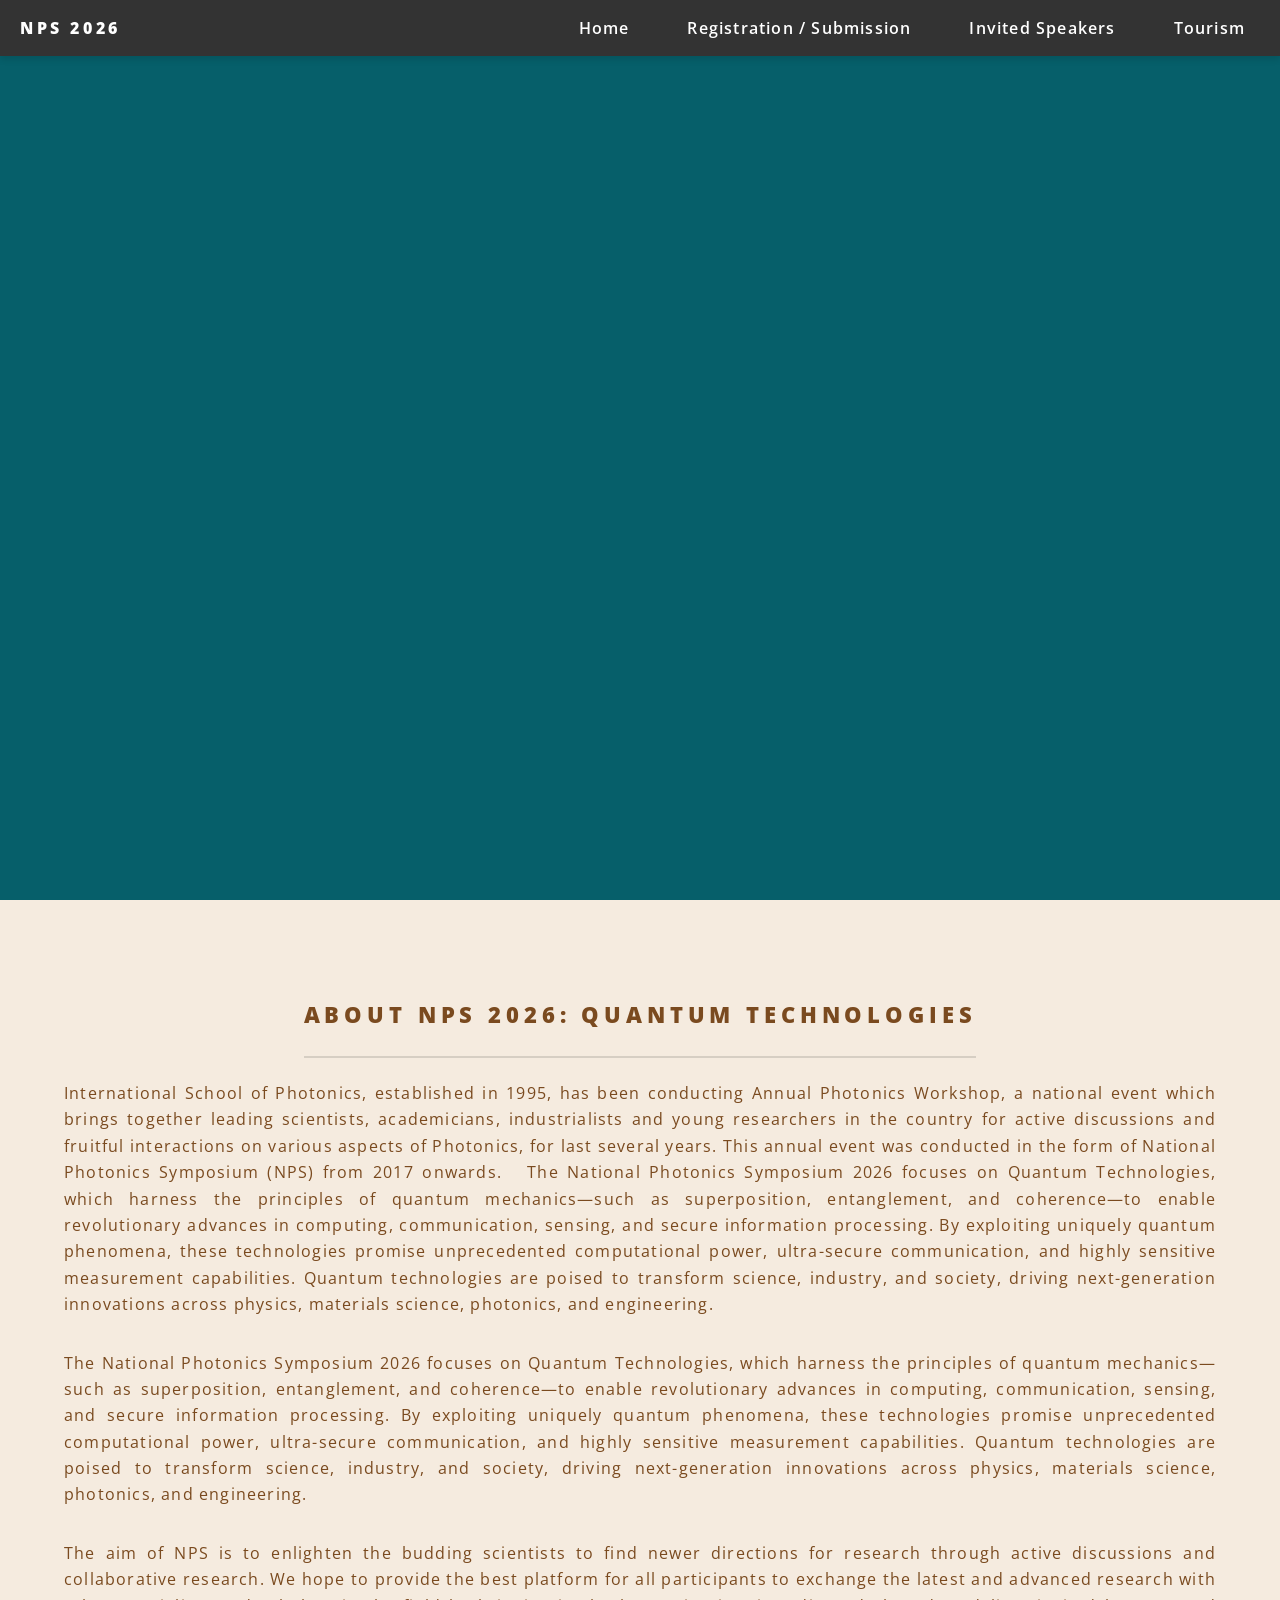
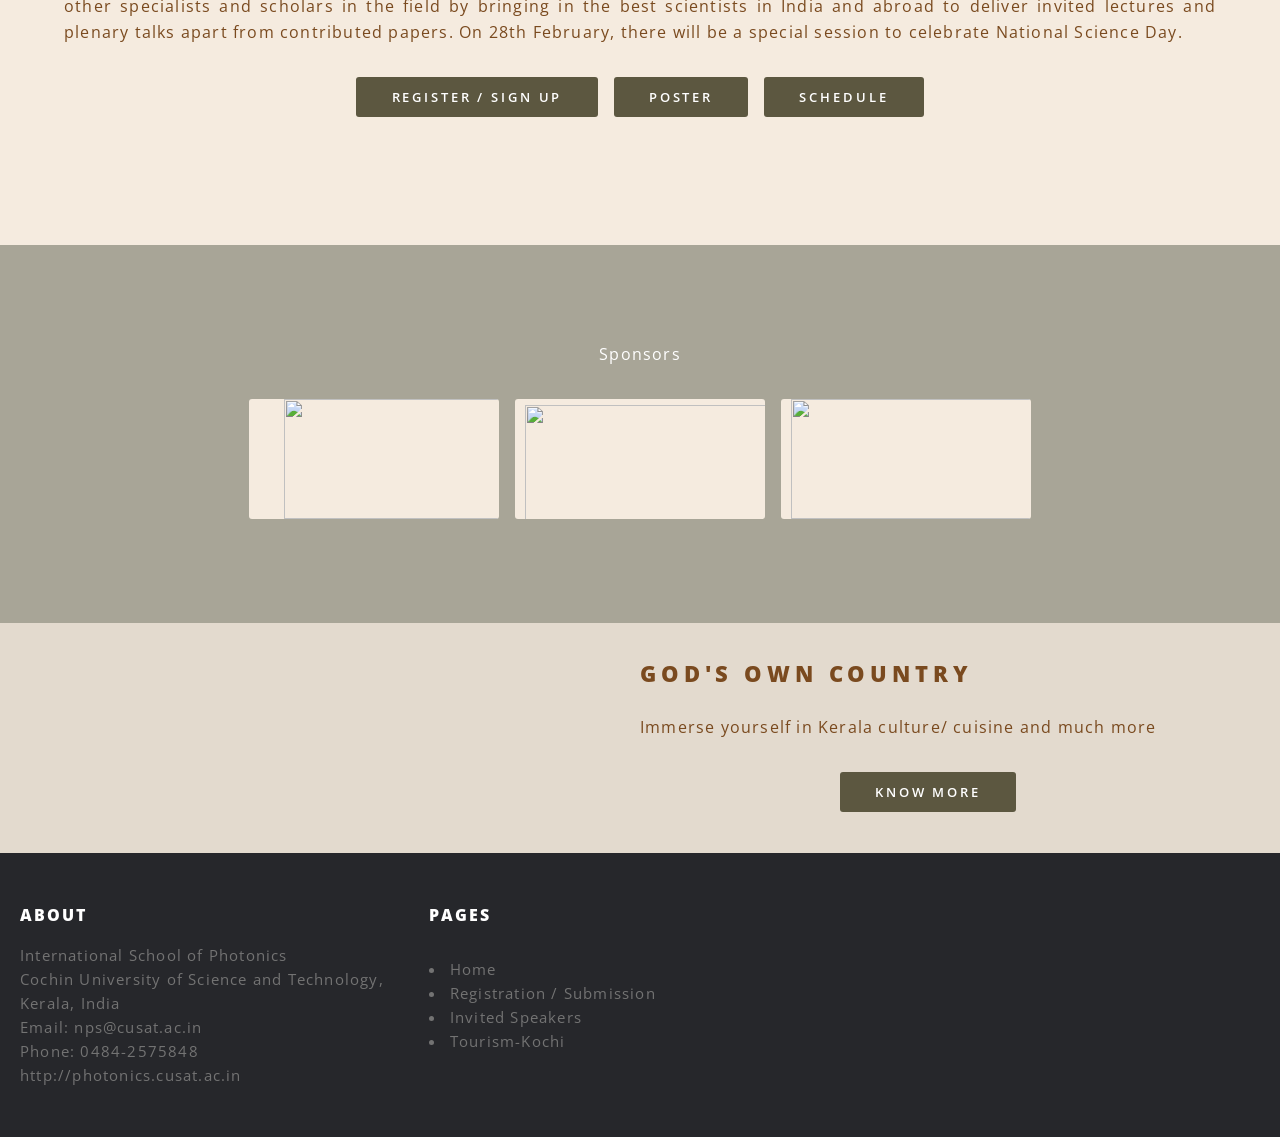
==== commit c76d8788: "s" ====
--- a/index.html
+++ b/index.html
@@ -66,19 +66,14 @@
  
 								The National Photonics Symposium 2026 focuses on Quantum Technologies, which harness the principles of quantum mechanics—such as superposition, entanglement, and coherence—to enable revolutionary advances in computing, communication, sensing, and secure information processing. By exploiting uniquely quantum phenomena, these technologies promise unprecedented computational power, ultra-secure communication, and highly sensitive measurement capabilities. Quantum technologies are poised to transform science, industry, and society, driving next-generation innovations across physics, materials science, photonics, and engineering.
 								</p>
+								<p align="justify">The National Photonics Symposium 2026 focuses on Quantum Technologies, which harness the principles of quantum mechanics—such as superposition, entanglement, and coherence—to enable revolutionary advances in computing, communication, sensing, and secure information processing. By exploiting uniquely quantum phenomena, these technologies promise unprecedented computational power, ultra-secure communication, and highly sensitive measurement capabilities. Quantum technologies are poised to transform science, industry, and society, driving next-generation innovations across physics, materials science, photonics, and engineering.
+								</p>
 								<p align="justify">The aim of NPS is to enlighten the budding scientists to find newer directions for research through active discussions and collaborative research. We hope to provide the best platform for all participants to exchange the latest and advanced research with other specialists and scholars in the field by bringing in the best scientists in India and abroad to deliver invited lectures and plenary talks apart from contributed papers. On 28th February, there will be a special session to celebrate National Science Day.
-								</p>
-							<p>
-								As part of the National Photonics Symposium 2026,
-								International School of Photonics is conducting a thesis
-								presentation contest on 27th February 2026. 
 								</p>
 								<ul class="actions special">
 								<li><a href="reg.html" class="button primary">Register / Sign Up</a></li>
-							<li><a href="uploads/NPS 2026 Poster.pdf" class="button primary">Poster</a></li>
-							
-							<li><a href="uploads/Thesis Presentation Contest.pdf" class="button primary">Thesis presentation  (Flyer)</a></li>
-							<li><a href="uploads/NPS 2026-Program Schedule.pdf" class="button primary">Schedule</a></li>
+								<li><a href="uploads/NPS 2026 Poster.pdf" class="button primary">Poster</a></li>
+								<li><a href="uploads/NPS 2026-Program Schedule.pdf" class="button primary">Schedule</a></li>
 							</ul>
 							</header>
 							<!-- Extra buttons and icons
@@ -163,17 +158,8 @@
 						<p>Sponsors</p>
 						<ul class="actions special">
 						<li><a href="https://www.optica.org/en-us/home/"><img id="optica" class="button link" src="https://etchnew23.netlify.app/static/media/optica.1eb961b26b7f06746a12.png" style="height: 120px; width: 250px;"></a></li>
-						<li><a href="https://spie.org/"><img id="spie" class="button link" src="https://etchnew23.netlify.app/static/media/spie.ec0942c6b4e41adc7332.png" style="height: 120px; width: 250px;;"></a></li>
 						<li><a href="https://www.photonicssociety.org/"><img id="ieee" class="button link" src="images\1713968003700-removebg-preview.png" style="height: 120px; width: 250px;; padding-left: 10px;padding-right: 10px; padding-top: 6px; padding-bottom: 6px;"></a></li>
-						<li><a href="https://www.edmundoptics.in/"><img id="edmundoptics" class="button link" src="images\eo-logo.png" style="height: 120px; width: 250px;; padding-left: 10px;padding-right: 10px; box-sizing:border-box;"></a></li>
-						</ul>
-						<ul class="actions special">
-							
-							<li><img id="prompt" class="button link" src="https://www.oxinst.com/assets/template/images/logos/Logo_BS-blue_whitekey.png" style="height: 120px; width: 250px;; padding-left: 10px;padding-right: 10px; box-sizing:border-box;"></a></li>
-							<li><img id="PSI" class="button link" src="images\PSI 3.png" style="height: 120px; width: 250px;; padding-left: 10px;padding-right: 10px; box-sizing:border-box;"></a></li><br>
-							<li><img id="holmarc" class="button link" src="images/hol.png" style="height: 120px; width: 250px;; padding-left: 10px;padding-right: 10px; box-sizing:border-box;"></a></li><br>
-							<li><img id="prompt" class="button link" src="uploads/Prompt.png" style="height: 120px; width: 250px;; padding-left: 10px;padding-right: 10px; box-sizing:border-box;"></a></li>
-							
+						<li><img id="PSI" class="button link" src="images\PSI 3.png" style="height: 120px; width: 250px;; padding-left: 10px;padding-right: 10px; box-sizing:border-box;"></li>
 						</ul>
 									<!--
 									<li class="icon solid fa-laptop">
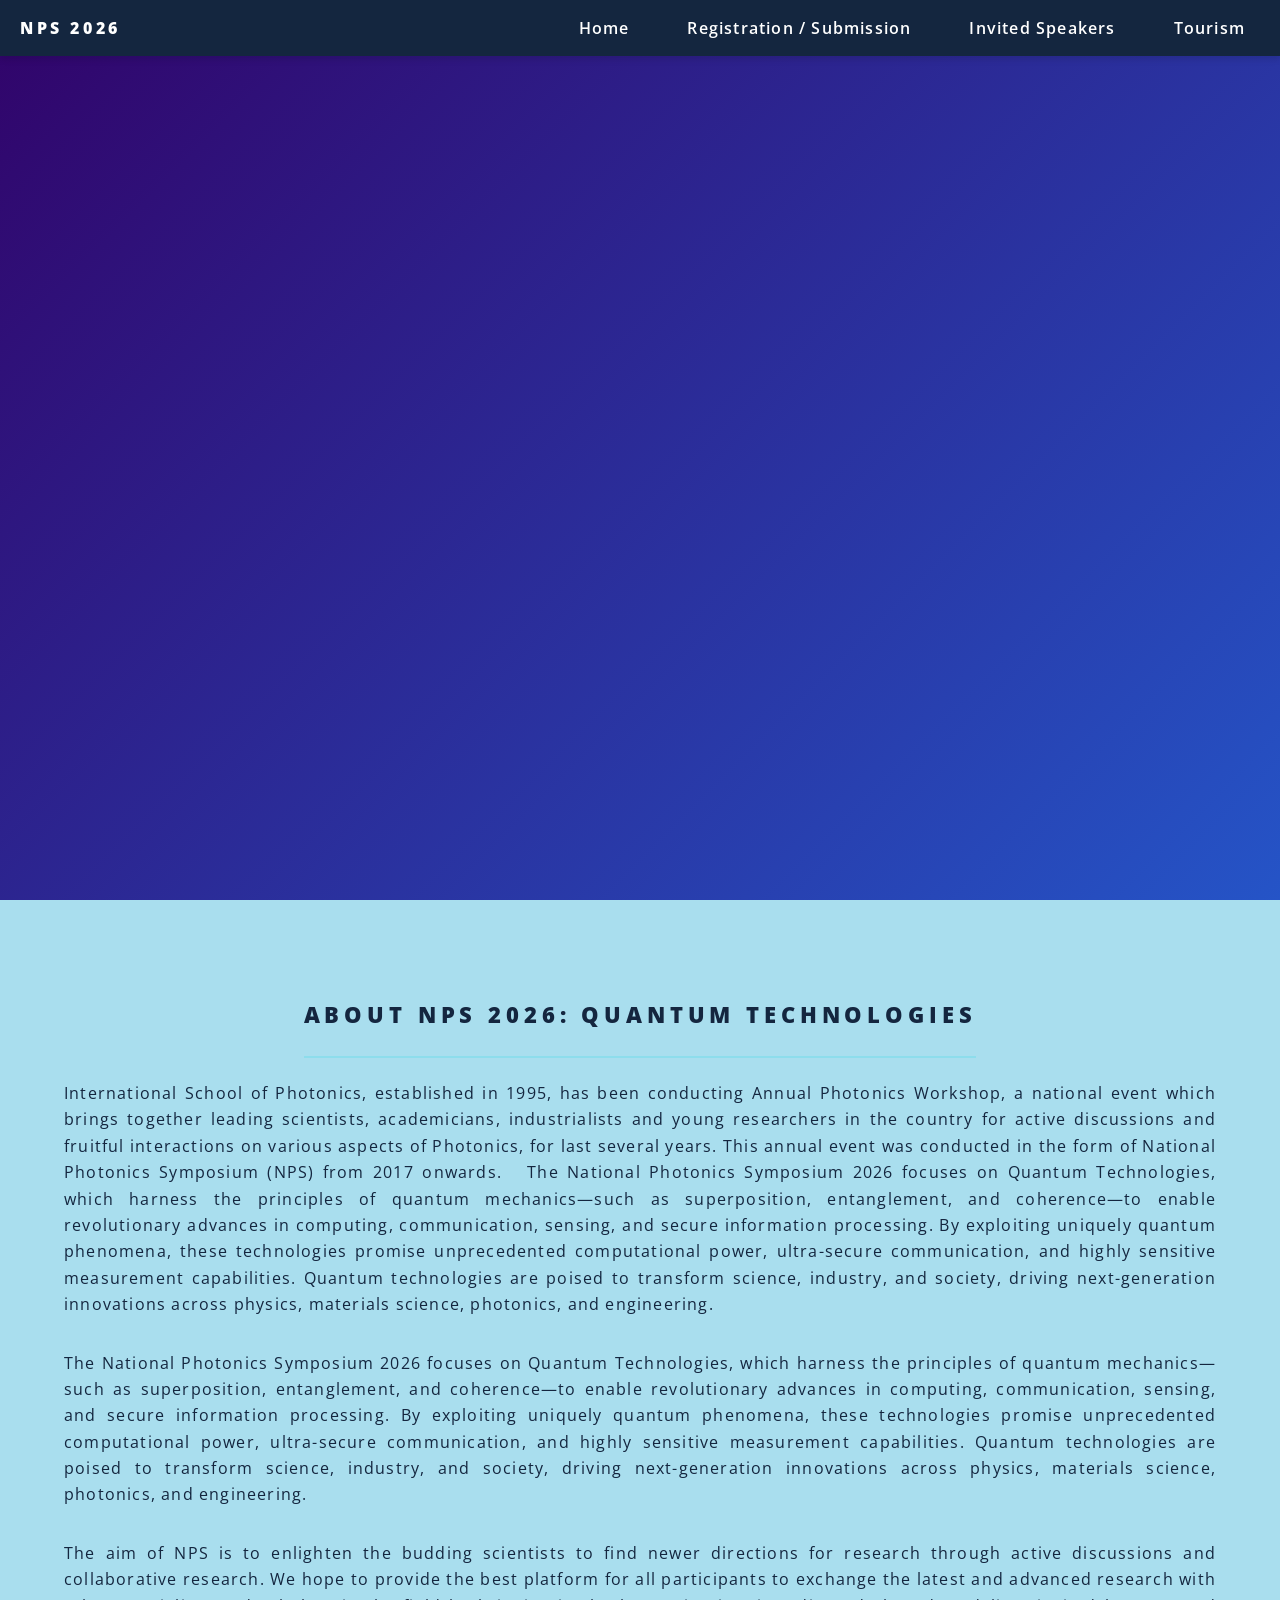
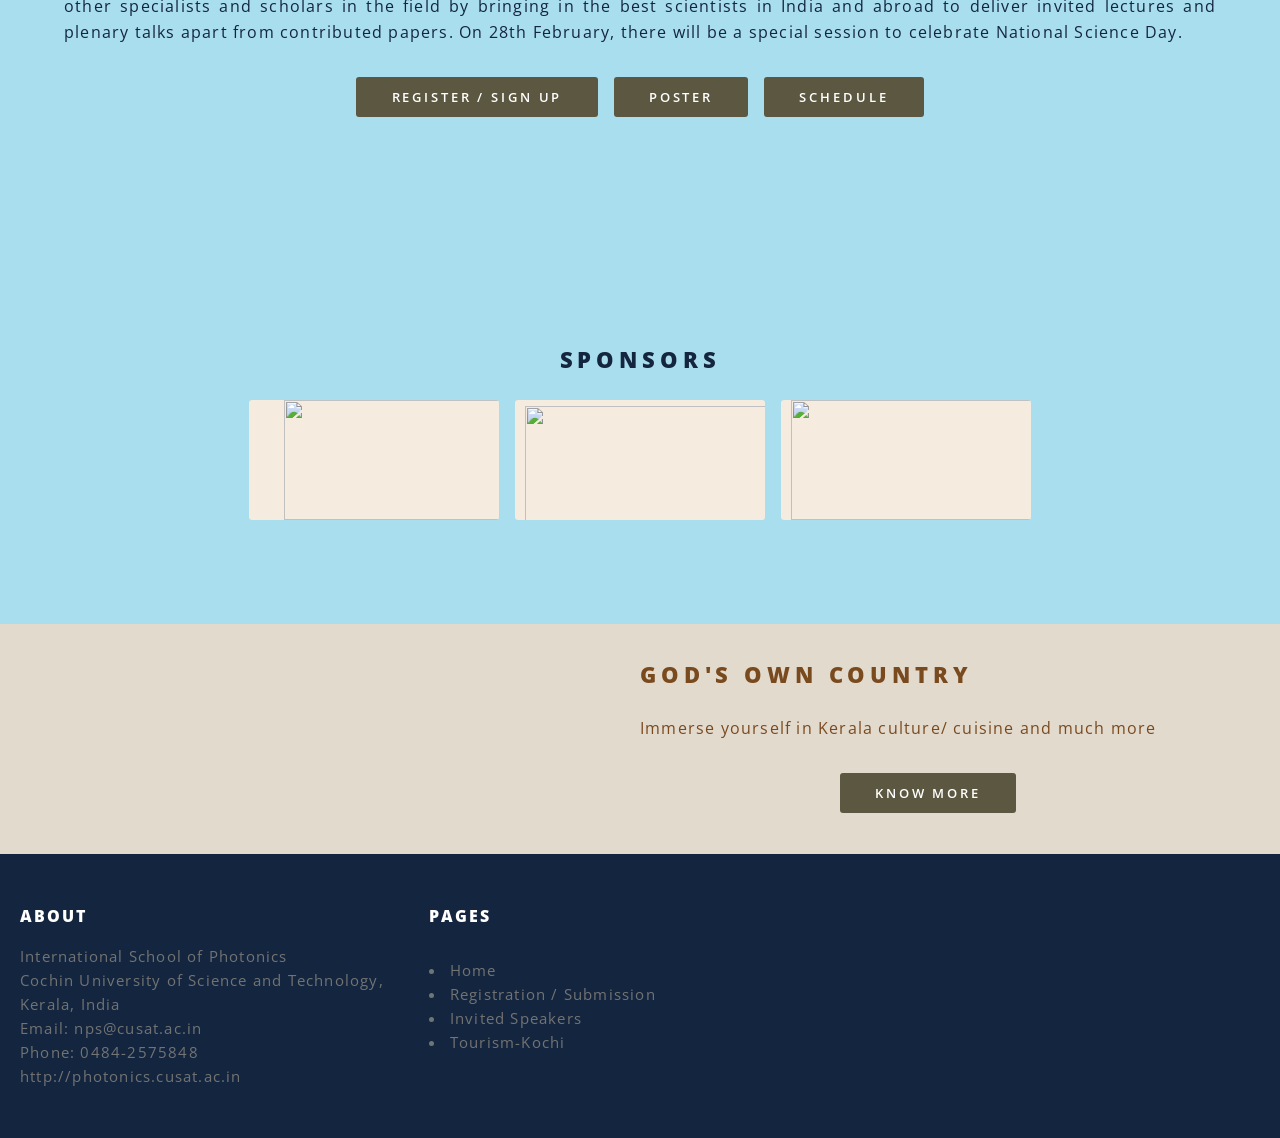
==== commit 78866ed6: "ds" ====
--- a/index.html
+++ b/index.html
@@ -47,14 +47,14 @@
 						<div class="inner">
 						<h2>NATIONAL PHOTONICS SYMPOSIUM 2026</h2>
 						<h3>NPS - 2026: Quantum Technologies</h3>
-						<p>27 - 28 February 2026</p>
+						<p style="color:#ffffff;">27 - 28 February 2026</p>
 							<!-- register button 
                                                         <ul class="actions special">
 								<li><a href="#" class="button primary">Activate</a></li>
 							</ul>-->
 						</div>
 						
-						<a href="#one" class="more scrolly">Learn More</a>
+						<a href="#one" style="color: #ffffff;" class="more scrolly">Learn More</a>
 					</section>
 
 				<!-- One -->
@@ -151,11 +151,11 @@
 							</p>
 							</div>
 						</section>-->
-						<section id="three" class="wrapper style2 special">
+						<section id="three" style="background-color: #a9deee;" class="wrapper style2 special">
 							<div class="inner">
 		
 						
-						<p>Sponsors</p>
+						<h2 style=" color: #14263F;">Sponsors</h2>
 						<ul class="actions special">
 						<li><a href="https://www.optica.org/en-us/home/"><img id="optica" class="button link" src="https://etchnew23.netlify.app/static/media/optica.1eb961b26b7f06746a12.png" style="height: 120px; width: 250px;"></a></li>
 						<li><a href="https://www.photonicssociety.org/"><img id="ieee" class="button link" src="images\1713968003700-removebg-preview.png" style="height: 120px; width: 250px;; padding-left: 10px;padding-right: 10px; padding-top: 6px; padding-bottom: 6px;"></a></li>
--- a/assets/css/main.css
+++ b/assets/css/main.css
@@ -85,7 +85,7 @@
 	}
 
 	body {
-		background: #a8a597;
+		background: #14263F;
 	}
 
 		body.is-preload *, body.is-preload *:before, body.is-preload *:after {
@@ -100,7 +100,7 @@
 		}
 
 	body, input, select, textarea {
-		color: #fff;
+		color: #14263F;
 		font-family: "Open Sans", Helvetica, sans-serif;
 		font-size: 15pt;
 		font-weight: 400;
@@ -2836,40 +2836,40 @@
 		}
 
 		.wrapper.style1 {
-			background-color: #F5EBDF;
-			color: #7A4A1F;
+			background-color: #A9DEEE;
+			color: #e8eaed;
 		}
 
 			.wrapper.style1 strong, .wrapper.style1 b {
-				color: #ffffff;
+				color: #14263F;
 			}
 
 			.wrapper.style1 h2, .wrapper.style1 h3, .wrapper.style1 h4, .wrapper.style1 h5, .wrapper.style1 h6 {
-				color: #7A4A1F;
+				color: #14263F;
 			}
 
 			.wrapper.style1 hr {
-				border-color: rgba(0, 0, 0, 0.125);
+				border-color: rgba(77, 217, 232, 0.3);
 			}
 
 			.wrapper.style1 blockquote {
-				border-color: rgba(0, 0, 0, 0.125);
+				border-color: rgba(77, 217, 232, 0.3);
 			}
 
 			.wrapper.style1 code {
-				background: rgba(255, 255, 255, 0.075);
+				background: rgba(77, 217, 232, 0.1);
 			}
 
 			.wrapper.style1 header p {
-				color: #a6e0db;
+				color: #14263F;
 			}
 
 			.wrapper.style1 header.major h2, .wrapper.style1 header.major h3, .wrapper.style1 header.major h4, .wrapper.style1 header.major h5, .wrapper.style1 header.major h6 {
-				border-color: rgba(0, 0, 0, 0.125);
+				border-color: rgba(77, 217, 232, 0.3);
 			}
 
 			.wrapper.style1 header.major p {
-				color: #7A4A1F;
+				color: #14263F;
 			}
 
 			.wrapper.style1 label {
@@ -2995,7 +2995,7 @@
 			}
 
 		.wrapper.style2 {
-			background-color: #a8a597;
+			background-color: #0f1b2e;
 		}
 
 		.wrapper.style3 {
@@ -3463,7 +3463,7 @@
     top: 0;
     left: 0;
     width: 100%;
-    background: #333; /* Adjust background color */
+    background: #14263F; /* Adjust background color */
     color: white;
     display: flex;
     justify-content: space-between; /* Pushes elements to the edges */
@@ -3490,7 +3490,7 @@
     top: 0;
     left: 0;
     width: 100%;
-    background: #333;
+    background: #14263F;
     color: white;
     display: flex;
     justify-content: space-between;
@@ -3731,7 +3731,7 @@
 			-ms-transition-delay: 1.25s;
 			transition-delay: 1.25s;
 			content: '';
-			background: #065f6a;
+			background: linear-gradient(135deg, #310369, #2554C7);
 			display: block;
 			width: 100%;
 			height: 100%;
@@ -3858,10 +3858,10 @@
 	
 	#main > header {
 		padding: 12em 0 10em 0 ;
-		background-image: -moz-linear-gradient(top, rgba(0,0,0,0.5), rgba(0,0,0,0.5)), url("../../images/foreground picture/ben-wicks-Ia-qPL-HQdA-unsplash.jpg");
-		background-image: -webkit-linear-gradient(top, rgba(0,0,0,0.5), rgba(0,0,0,0.5)), url("../../images/foreground picture/ben-wicks-Ia-qPL-HQdA-unsplash.jpg");
-		background-image: -ms-linear-gradient(top, rgba(0,0,0,0.5), rgba(0,0,0,0.5)), url("../../images/foreground picture/ben-wicks-Ia-qPL-HQdA-unsplash.jpg");
-		background-image: linear-gradient(top, rgba(0,0,0,0.5), rgba(0,0,0,0.5)), url("../../images/foreground picture/ben-wicks-Ia-qPL-HQdA-unsplash.jpg");
+		background-image: -moz-linear-gradient(top, rgba(0,0,0,0.5), rgba(0,0,0,0.5)), url("../../images/foreground picture/silicon wafer1.jpg");
+		background-image: -webkit-linear-gradient(top, rgba(0,0,0,0.5), rgba(0,0,0,0.5)), url("../../images/foreground picture/silicon wafer1.jpg");
+		background-image: -ms-linear-gradient(top, rgba(0,0,0,0.5), rgba(0,0,0,0.5)), url("../../images/foreground picture/silicon wafer1.jpg");
+		background-image: linear-gradient(top, rgba(0,0,0,0.5), rgba(0,0,0,0.5)), url("../../images/foreground picture/silicon wafer1.jpg");
 		
 		background-position: center center;
 		background-repeat: no-repeat;
@@ -3936,7 +3936,7 @@
 
 .site-footer
 {
-  background-color:#26272b;
+  background-color:#14263F;
   padding:45px 0 20px;
   font-size:15px;
   line-height:24px;
@@ -4102,10 +4102,10 @@
 /* Landing */
 
 	body.landing #page-wrapper {
-		background-image: -moz-linear-gradient(top, rgba(0,0,0,0.5), rgba(0,0,0,0.5)), url("../../images/foreground picture/ben-wicks-Ia-qPL-HQdA-unsplash.jpg");
-		background-image: -webkit-linear-gradient(top, rgba(0,0,0,0.5), rgba(0,0,0,0.5)), url("../../images/foreground picture/ben-wicks-Ia-qPL-HQdA-unsplash.jpg");
-		background-image: -ms-linear-gradient(top, rgba(0,0,0,0.5), rgba(0,0,0,0.5)), url("../../images/foreground picture/ben-wicks-Ia-qPL-HQdA-unsplash.jpg");
-		background-image: linear-gradient(top, rgba(0,0,0,0.5), rgba(0,0,0,0.5)), url("../../images/foreground picture/ben-wicks-Ia-qPL-HQdA-unsplash.jpg");
+		background-image: -moz-linear-gradient(top, rgba(0,0,0,0.5), rgba(0,0,0,0.5)), url("../../images/foreground picture/silicon wafer1.jpg");
+		background-image: -webkit-linear-gradient(top, rgba(0,0,0,0.5), rgba(0,0,0,0.5)), url("../../images/foreground picture/silicon wafer1.jpg");
+		background-image: -ms-linear-gradient(top, rgba(0,0,0,0.5), rgba(0,0,0,0.5)), url("../../images/foreground picture/silicon wafer1.jpg");
+		background-image: linear-gradient(top, rgba(0,0,0,0.5), rgba(0,0,0,0.5)), url("../../images/foreground picture/silicon wafer1.jpg");
 		background-attachment: fixed;
 		background-position: center center;
 		background-repeat: no-repeat;
@@ -4114,7 +4114,7 @@
 	}
 
 	body.landing #footer {
-		background-color: rgba(29, 36, 42, 0.9);
+		background-color: rgba(20, 38, 63, 0.95);
 	}
 
 	body.is-mobile.landing #page-wrapper {
@@ -4123,10 +4123,10 @@
 
 	body.is-mobile.landing #banner,
 	body.is-mobile.landing .wrapper.style4 {
-		background-image: -moz-linear-gradient(top, rgba(0,0,0,0.5), rgba(0,0,0,0.5)), url("../../images/foreground picture/ben-wicks-Ia-qPL-HQdA-unsplash.jpg");
-		background-image: -webkit-linear-gradient(top, rgba(0,0,0,0.5), rgba(0,0,0,0.5)), url("../../images/foreground picture/ben-wicks-Ia-qPL-HQdA-unsplash.jpg");
-		background-image: -ms-linear-gradient(top, rgba(0,0,0,0.5), rgba(0,0,0,0.5)), url("../../images/foreground picture/ben-wicks-Ia-qPL-HQdA-unsplash.jpg");
-		background-image: linear-gradient(top, rgba(0,0,0,0.5), rgba(0,0,0,0.5)), url("../../images/foreground picture/ben-wicks-Ia-qPL-HQdA-unsplash.jpg");
+		background-image: -moz-linear-gradient(top, rgba(0,0,0,0.5), rgba(0,0,0,0.5)), url("../../images/foreground picture/silicon wafer1.jpg");
+		background-image: -webkit-linear-gradient(top, rgba(0,0,0,0.5), rgba(0,0,0,0.5)), url("../../images/foreground picture/silicon wafer1.jpg");
+		background-image: -ms-linear-gradient(top, rgba(0,0,0,0.5), rgba(0,0,0,0.5)), url("../../images/foreground picture/silicon wafer1.jpg");
+		background-image: linear-gradient(top, rgba(0,0,0,0.5), rgba(0,0,0,0.5)), url("../../images/foreground picture/silicon wafer1.jpg");
 		background-position: center center;
 		background-repeat: no-repeat;
 		background-size: cover;
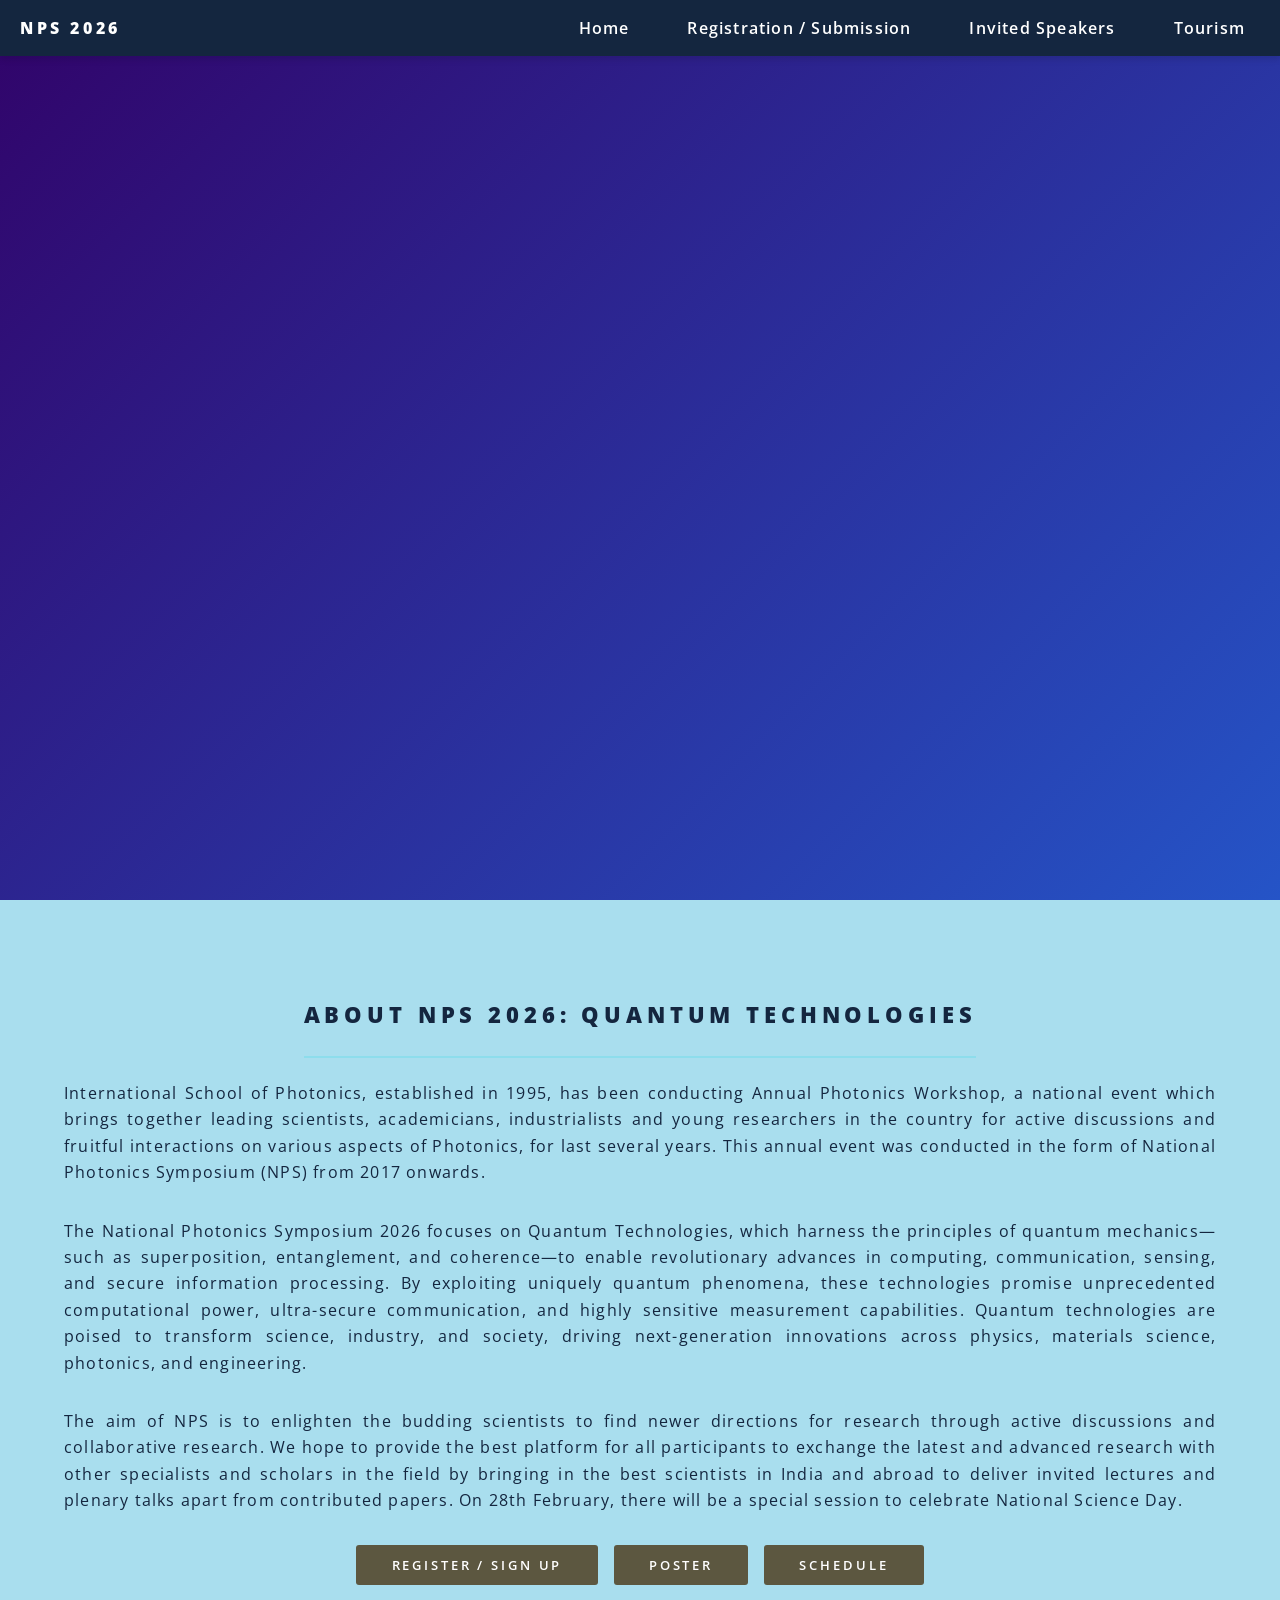
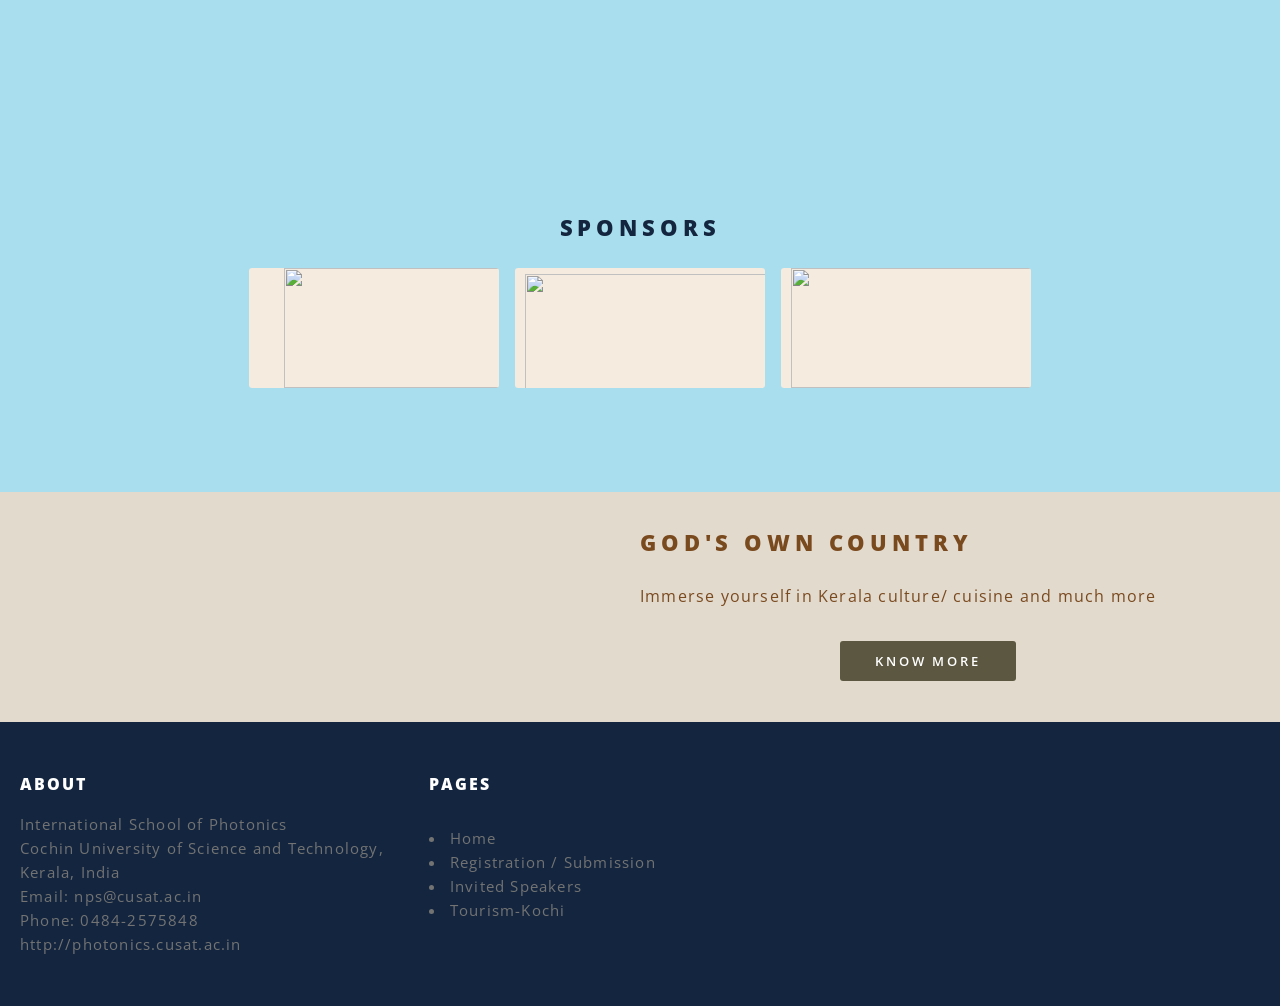
==== commit d7a932bb: "Update index.html" ====
--- a/index.html
+++ b/index.html
@@ -64,7 +64,6 @@
 								<h2>About NPS 2026: Quantum Technologies</h2>
 								<p align="justify" >International School of Photonics, established in 1995, has been conducting Annual Photonics Workshop, a national event which brings together leading scientists, academicians, industrialists and young researchers in the country for active discussions and fruitful interactions on various aspects of Photonics, for last several years. This annual event was conducted in the form of National Photonics Symposium (NPS) from 2017 onwards. 
  
-								The National Photonics Symposium 2026 focuses on Quantum Technologies, which harness the principles of quantum mechanics—such as superposition, entanglement, and coherence—to enable revolutionary advances in computing, communication, sensing, and secure information processing. By exploiting uniquely quantum phenomena, these technologies promise unprecedented computational power, ultra-secure communication, and highly sensitive measurement capabilities. Quantum technologies are poised to transform science, industry, and society, driving next-generation innovations across physics, materials science, photonics, and engineering.
 								</p>
 								<p align="justify">The National Photonics Symposium 2026 focuses on Quantum Technologies, which harness the principles of quantum mechanics—such as superposition, entanglement, and coherence—to enable revolutionary advances in computing, communication, sensing, and secure information processing. By exploiting uniquely quantum phenomena, these technologies promise unprecedented computational power, ultra-secure communication, and highly sensitive measurement capabilities. Quantum technologies are poised to transform science, industry, and society, driving next-generation innovations across physics, materials science, photonics, and engineering.
 								</p>
--- a/assets/css/main.css
+++ b/assets/css/main.css
@@ -4162,4 +4162,326 @@
 			z-index: 5; /* Ensure it's below the header if header is sticky */
 			position: relative;
 		}
-	}+	}
+
+/* Speaker Grid Optimization */
+.at-column {
+	position: relative;
+	background: #FFF;
+	box-shadow: 0 0 0 1px #E2E9ED;
+	padding: 10px;
+	box-sizing: border-box;
+	transition: box-shadow 0.2s ease, transform 0.2s ease, z-index 0s 0.2s ease;
+	/* margin: 10px; */
+}
+
+.at-column:before {
+	content: "";
+	display: block;
+	padding-top: 100%;
+}
+
+.at-column:hover {
+	z-index: 1;
+	box-shadow: 0 8px 50px rgba(0, 0, 0, 0.2);
+	transform: scale(1.05);
+	transition: box-shadow 0.2s ease, transform 0.2s ease, z-index 0s 0s ease;
+}
+
+@media (hover: none) and (pointer: coarse) {
+	.at-column:hover {
+		transform: none;
+		box-shadow: 0 0 0 1px #E2E9ED;
+	}
+}
+
+/* 3 Column Grid: Extra Large Desktop */
+@media screen and (min-width: 1681px) {
+	.at-column {
+		width: calc(33.33333% - 20px) !important;
+		max-width: calc(33.33333% - 20px) !important;
+		min-width: calc(33.33333% - 20px) !important;
+		flex-basis: calc(33.33333% - 20px) !important;
+	}
+	
+	.at-user__avatar {
+		width: 140px;
+		height: 140px;
+		margin: 0 auto 12px;
+	}
+	
+	.at-user__name {
+		font-size: 1.1rem;
+		line-height: 1.5rem;
+	}
+	
+	.at-user__title {
+		font-size: 0.85rem;
+		line-height: 1.3rem;
+		padding-left: 0.5rem;
+		padding-right: 0.5rem;
+	}
+}
+
+/* 3 Column Grid: Large Desktop */
+@media screen and (max-width: 1680px) and (min-width: 1281px) {
+	.at-column {
+		width: calc(33.33333% - 20px) !important;
+		max-width: calc(33.33333% - 20px) !important;
+		min-width: calc(33.33333% - 20px) !important;
+		flex-basis: calc(33.33333% - 20px) !important;
+	}
+	
+	.at-user__avatar {
+		width: 140px;
+		height: 140px;
+		margin: 0 auto 12px;
+	}
+	
+	.at-user__name {
+		font-size: 1.1rem;
+		line-height: 1.5rem;
+	}
+	
+	.at-user__title {
+		font-size: 0.9rem;
+		line-height: 1.4rem;
+		padding-left: 0.5rem;
+		padding-right: 0.5rem;
+	}
+}
+
+/* 2 Column Grid: Tablet */
+@media screen and (max-width: 1280px) and (min-width: 769px) {
+	.at-column {
+		width: calc(50% - 20px) !important;
+		max-width: calc(50% - 20px) !important;
+		min-width: calc(50% - 20px) !important;
+		flex-basis: calc(50% - 20px) !important;
+	}
+}
+
+/* 1 Column Grid: Mobile */
+@media screen and (max-width: 768px) {
+	.at-column {
+		width: calc(100% - 20px) !important;
+		max-width: calc(100% - 20px) !important;
+		min-width: calc(100% - 20px) !important;
+		flex-basis: calc(100% - 20px) !important;
+	}
+}
+  
+
+  .at-user__title {
+    font-size: 0.95rem;
+    line-height: 1.5rem;
+    padding-left: 0.75rem;
+    padding-right: 0.75rem;
+  }
+
+
+
+@media screen and (max-width: 600px) {
+
+  body, input, select, textarea {
+    font-size: 10pt;
+  }
+
+  .at-user__avatar {
+    width: 120px;
+    height: 120px;
+    margin: 0 auto 12px;
+  }
+
+  .at-user__name {
+    font-size: 1rem;
+    line-height: 1.4rem;
+  }
+
+  .at-user__title {
+    font-size: 0.85rem;
+    line-height: 1.3rem;
+    padding-left: 0.5rem;
+    padding-right: 0.5rem;
+  }
+
+  .at-column {
+    padding: 8px;
+  }
+
+}
+
+.at-user {
+  position: absolute;
+  top: 50%;
+  left: 0;
+  width: 100%;
+  transform: translate(0, -50%);
+  text-align: center;
+}
+.at-user__avatar {
+  object-fit:contain;
+  width: 200px;
+  height: 200px;
+  border-radius: 20%;
+  margin: 0 auto 20px;
+  overflow: hidden;
+}
+.at-user__avatar img {
+  display: block;
+  width: 100%;
+  max-width: 100%;
+}
+.at-user__head {
+  color: #313435;
+  font-weight: 800;
+  font-size: larger;
+  letter-spacing: 0.225em;
+  line-height: 1em;
+  margin: 0 0 1em 0;
+  text-transform: uppercase;
+}
+.at-user__name {
+  color: #14263F;
+  font-family: "Open Sans", Helvetica, sans-serif;
+  font-size: 1.5rem;
+  font-weight: 500;
+  line-height: 2.625rem;
+}
+.at-user__title {
+  color: #4a237a;
+  font-family: "Open Sans", Helvetica, sans-serif;
+  font-size: 1.1rem;
+  line-height: 1.9rem;
+  align-content: center;
+  padding-left: 1rem;
+  padding-right: 1rem;
+}
+.at-user__date {
+    color: #6F808A;
+    font-family: "Open Sans", Helvetica, sans-serif;
+    font-size: 1.2rem;
+    line-height: 2.1rem;
+    padding-top: 2rem;
+  }
+.at-user__topic {
+    color: #B09568;
+    font-family: "Open Sans", Helvetica, sans-serif;
+    font-size: 1.5rem;
+    line-height: 2.45rem;
+    padding-left: 2%;
+    padding-bottom: 4%;
+    padding-bottom: 4% ;
+  }
+
+  .at-section__title {
+  margin: 0 0 70px;
+  color: #000;
+  font-family: "Open Sans", Helvetica, sans-serif;
+  font-size: 3.5rem;
+  font-weight: 300;
+  line-height: 2.625rem;
+  text-align: center;
+}
+.at-grid {
+  display: flex;
+  justify-content: center;
+  padding-top: 15px;
+  padding-bottom: 15px;
+  flex-direction: row;
+  flex-wrap: wrap;
+  background: #FFF;
+  border: 1px solid #E2E9ED;
+}
+.at-grid[data-column="1"] .at-column {
+  width: 100%;
+  max-width: 100%;
+  min-width: 100%;
+  flex-basis: 50%;
+}
+.at-grid[data-column="2"] .at-column {
+  width: 50%;
+  max-width: 50%;
+  min-width: 50%;
+  flex-basis: 50%;
+}
+.at-grid[data-column="3"] .at-column {
+  width: 33.3333333333%;
+  max-width: 33.3333333333%;
+  min-width: 33.3333333333%;
+  flex-basis: 33.3333333333%;
+}
+.at-grid[data-column="4"] .at-column {
+  width: 25%;
+  max-width: 25%;
+  min-width: 25%;
+  flex-basis: 25%;
+}
+.at-grid[data-column="5"] .at-column {
+  width: 20%;
+  max-width: 20%;
+  min-width: 20%;
+  flex-basis: 20%;
+}
+.at-grid[data-column="6"] .at-column {
+  width: 16.6666666667%;
+  max-width: 16.6666666667%;
+  min-width: 16.6666666667%;
+  flex-basis: 16.6666666667%;
+}
+.at-grid[data-column="7"] .at-column {
+  width: 14.2857142857%;
+  max-width: 14.2857142857%;
+  min-width: 14.2857142857%;
+  flex-basis: 14.2857142857%;
+}
+.at-grid[data-column="8"] .at-column {
+  width: 12.5%;
+  max-width: 12.5%;
+  min-width: 12.5%;
+  flex-basis: 12.5%;
+}
+.at-grid[data-column="9"] .at-column {
+  width: 11.1111111111%;
+  max-width: 11.1111111111%;
+  min-width: 11.1111111111%;
+  flex-basis: 11.1111111111%;
+}
+.at-column {
+  z-index: 0;
+  position: relative;
+  background: #FFF;
+  box-shadow: 0 0 0 1px #E2E9ED;
+  padding: 10px;
+  box-sizing: border-box;
+  transition: box-shadow 0.2s ease, transform 0.2s ease, z-index 0s 0.2s ease;
+}
+.at-column:before {
+  content: "";
+  display: block;
+  padding-top: 100%;
+}
+.at-column:hover {
+  z-index: 1;
+  box-shadow: 0 8px 50px rgba(0, 0, 0, 0.2);
+  transform: scale(1.05);
+  transition: box-shadow 0.2s ease, transform 0.2s ease, z-index 0s 0s ease;
+}
+
+@media (max-width: 1100px) {
+  .at-column {
+    width: 50% !important;
+    max-width: 50% !important;
+    min-width: 50% !important;
+    flex-basis: 50% !important;
+  }
+}
+
+@media (max-width: 768px) {
+  .at-column {
+    width: 100% !important;
+    max-width: 100% !important;
+    min-width: 100% !important;
+    flex-basis: 100% !important;
+  }
+}
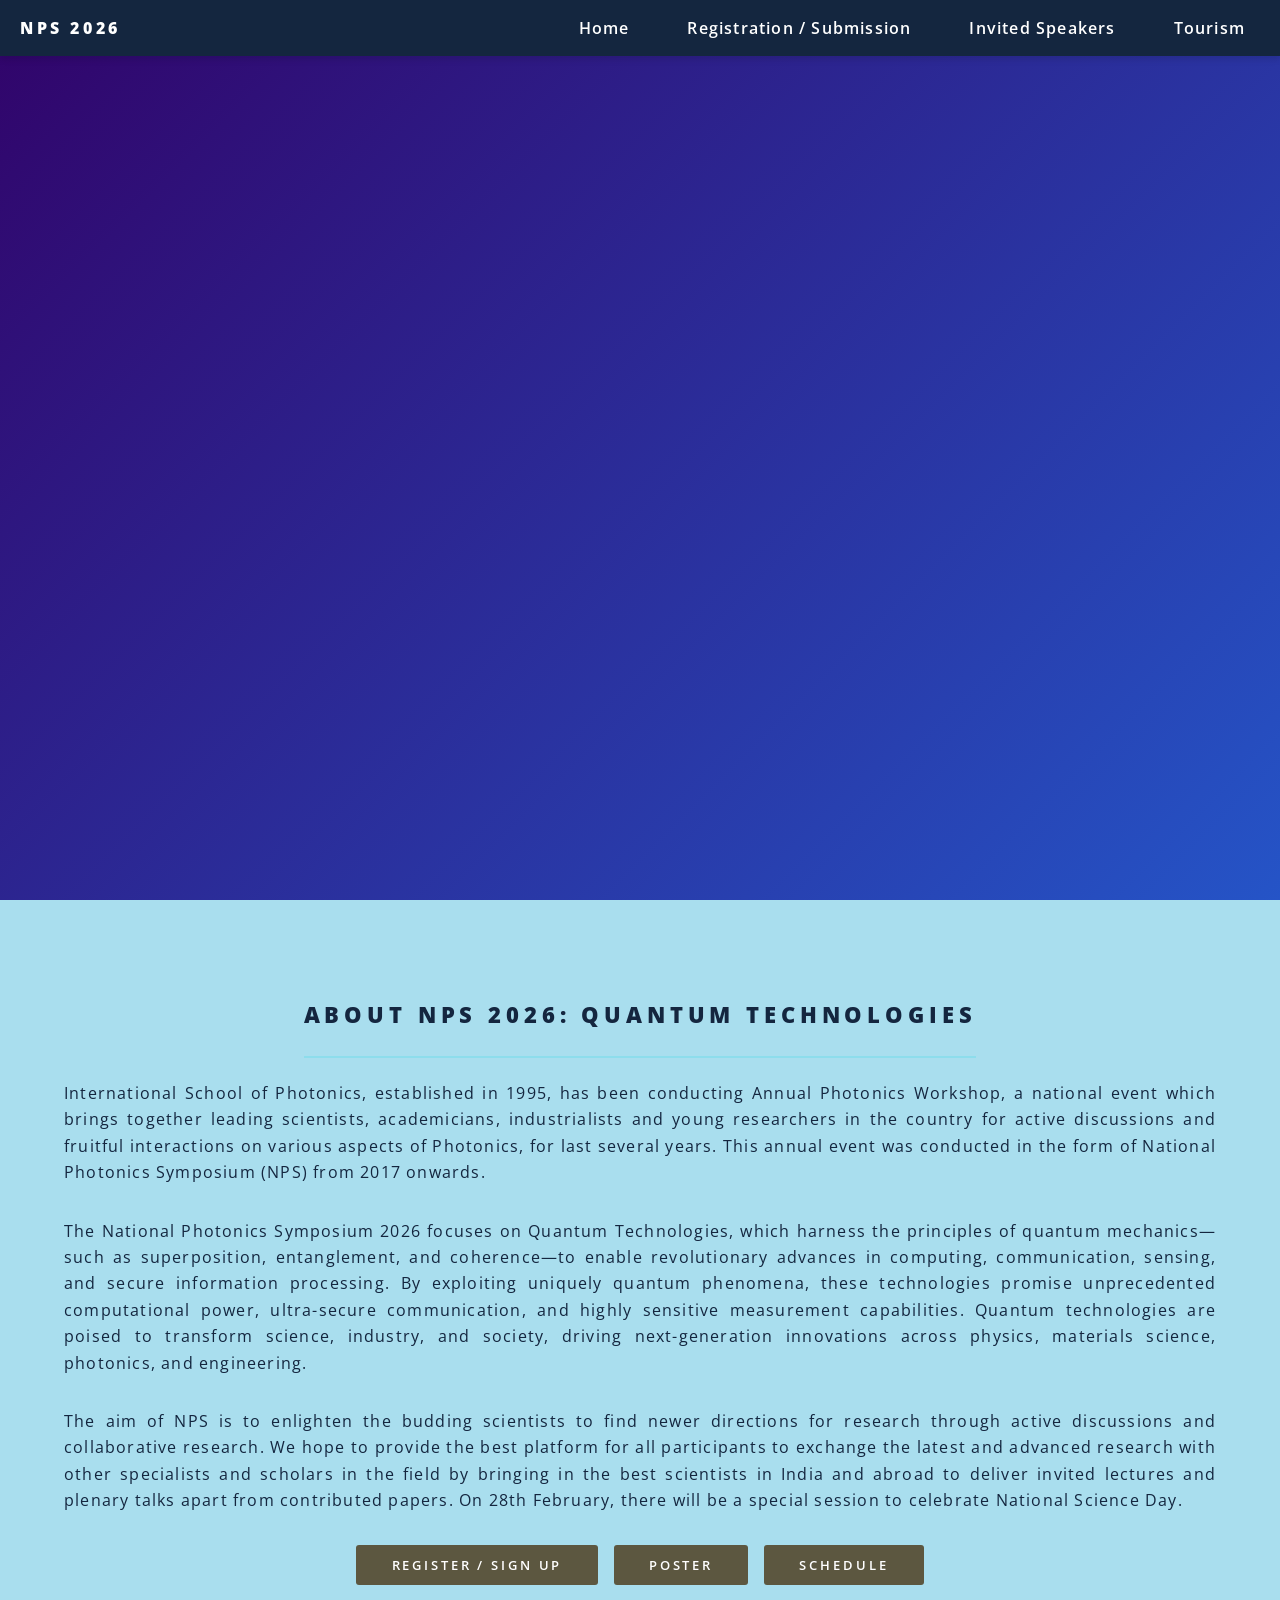
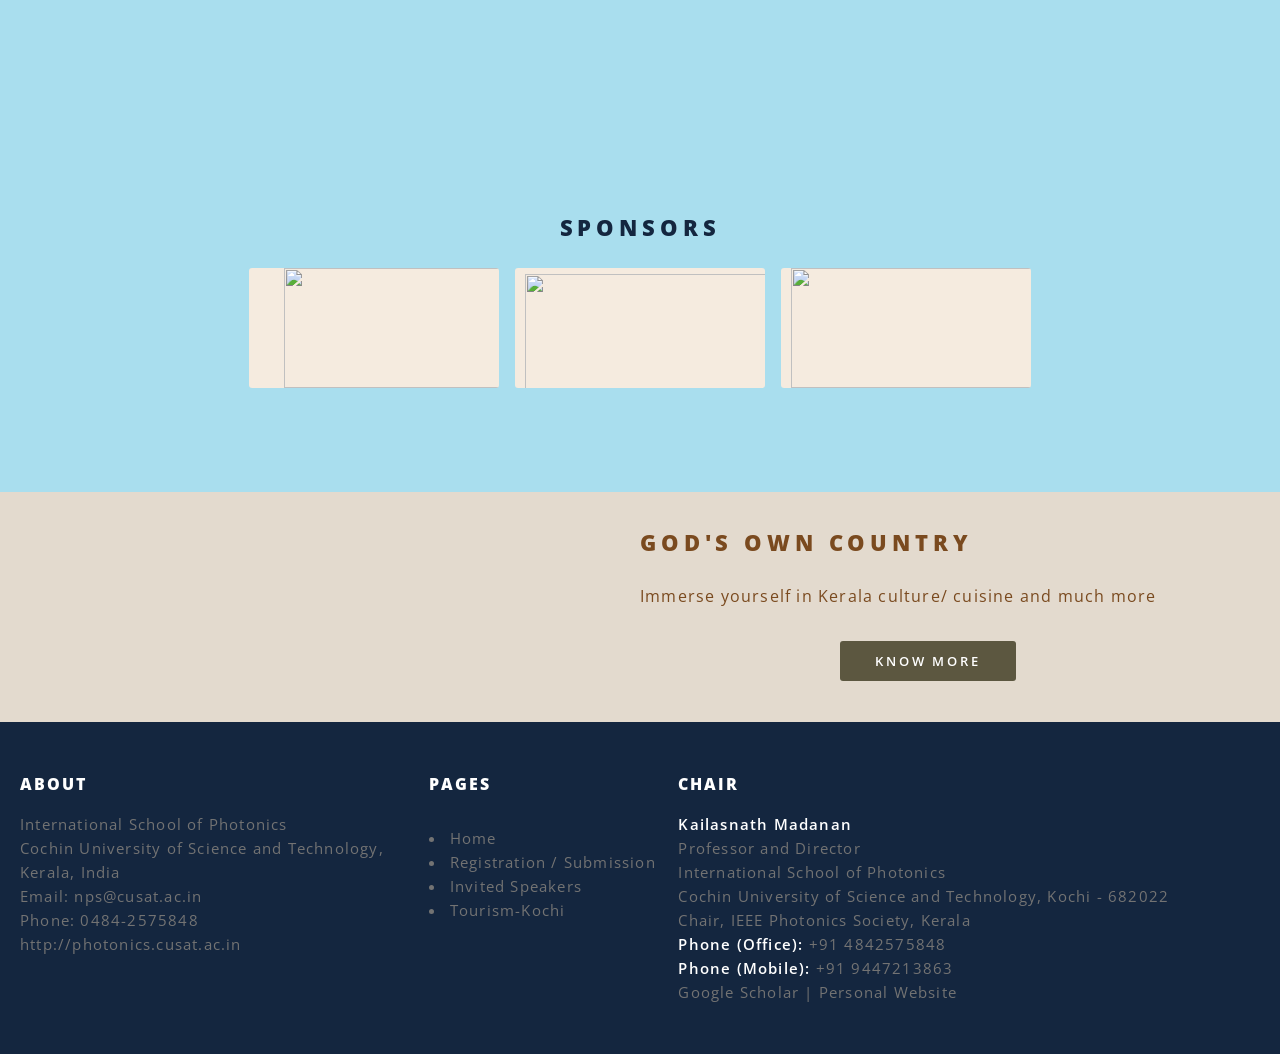
==== commit f75e021b: "Update index.html" ====
--- a/index.html
+++ b/index.html
@@ -241,6 +241,19 @@
             </ul>-->
           </div>
 
+          <div class="col-xs-6 col-md-3">
+            <h6>Chair</h6>
+            <p class="text-justify"><strong>Kailasnath Madanan</strong><br>
+            Professor and Director<br>
+            International School of Photonics<br>
+            Cochin University of Science and Technology, Kochi - 682022<br>
+            Chair, IEEE Photonics Society, Kerala<br>
+            <strong>Phone (Office):</strong> +91 4842575848<br>
+            <strong>Phone (Mobile):</strong> +91 9447213863<br>
+            <a href="https://scholar.google.com/citations?user=" target="_blank">Google Scholar</a> | <a href="https://sites.google.com/view/mkailasnath" target="_blank">Personal Website</a>
+            </p>
+          </div>
+
         </div>
       </div>
 </footer>
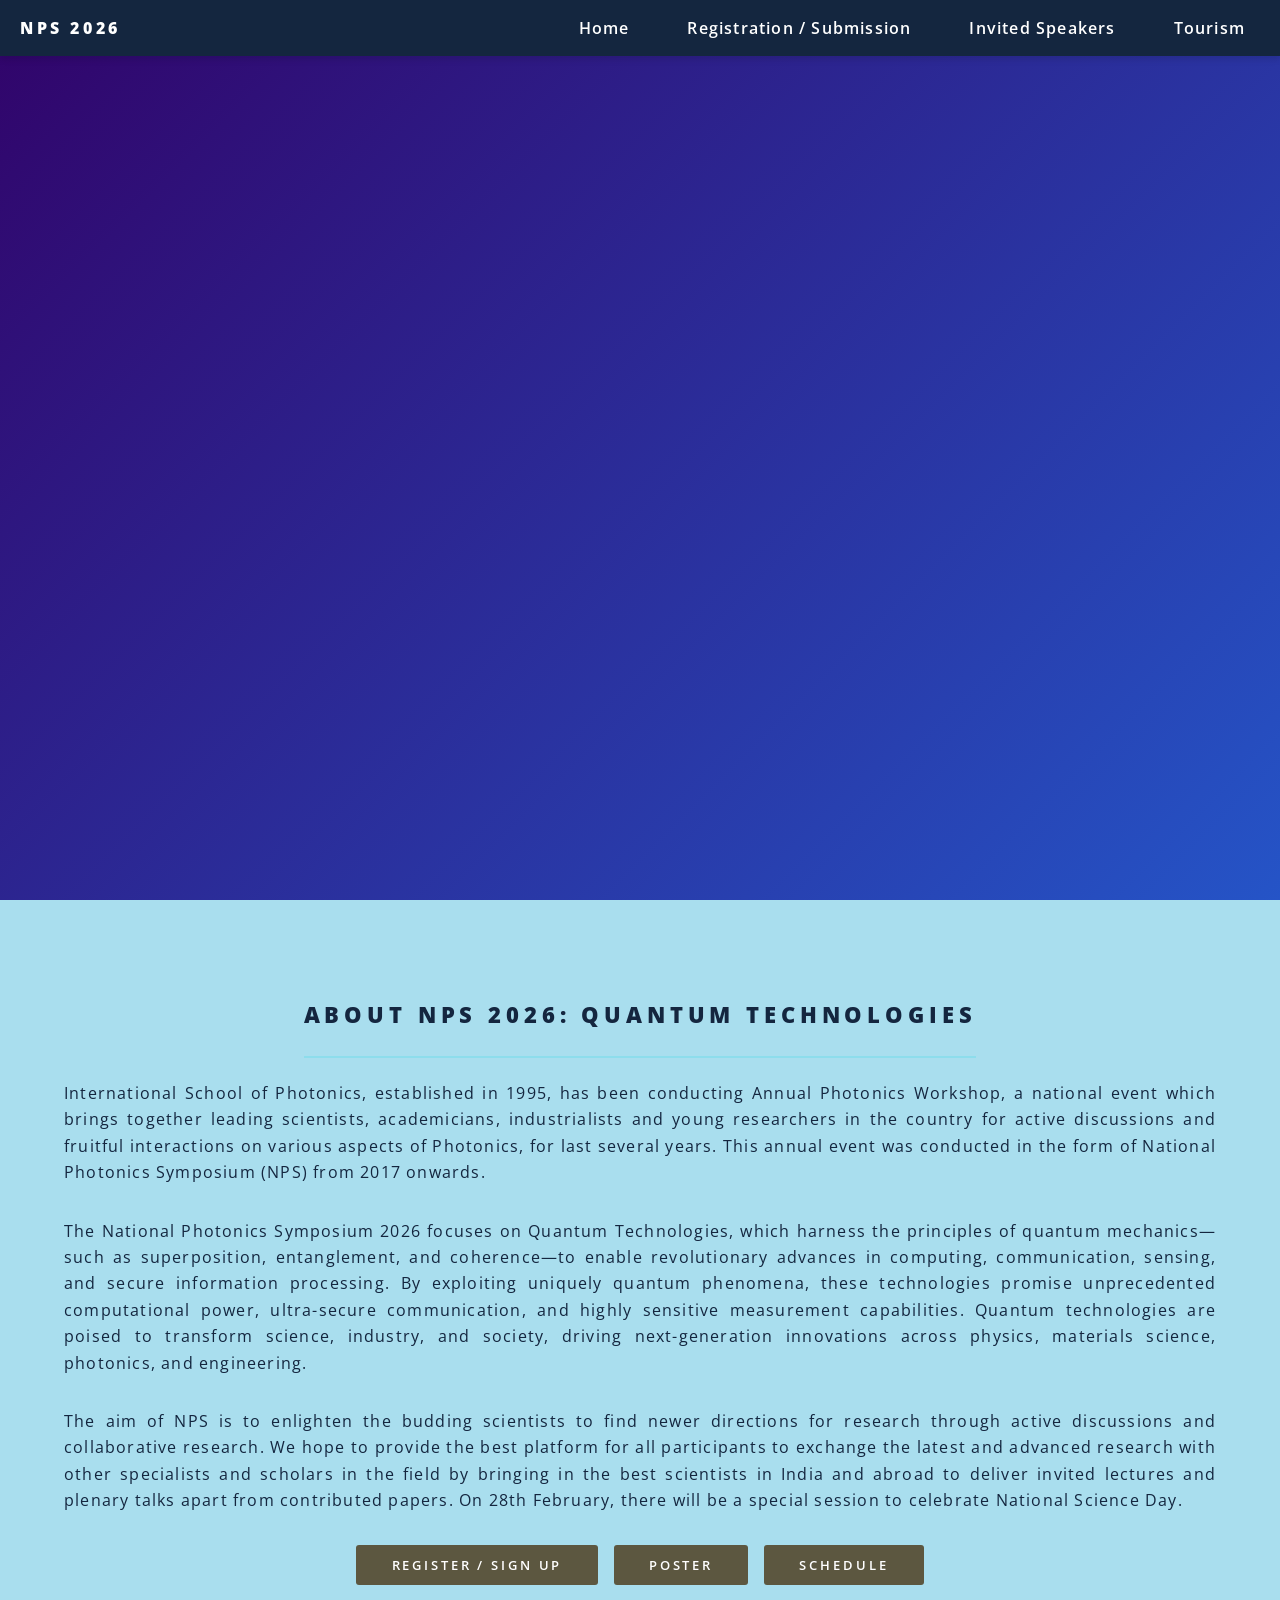
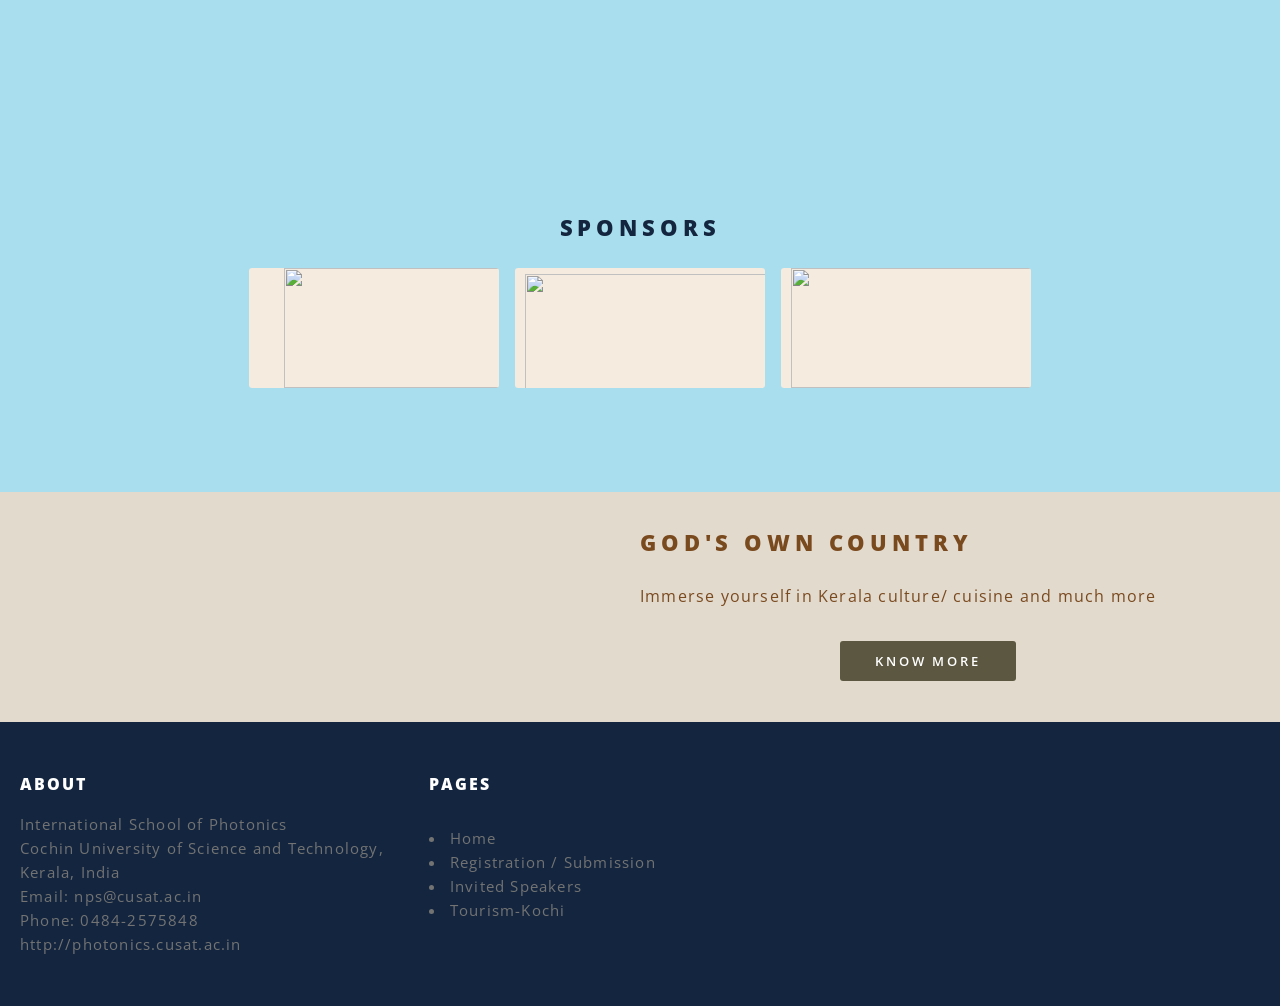
==== commit 87e58401: "ad" ====
--- a/index.html
+++ b/index.html
@@ -72,7 +72,7 @@
 								<ul class="actions special">
 								<li><a href="reg.html" class="button primary">Register / Sign Up</a></li>
 								<li><a href="uploads/NPS 2026 Poster.pdf" class="button primary">Poster</a></li>
-								<li><a href="uploads/NPS 2026-Program Schedule.pdf" class="button primary">Schedule</a></li>
+								<li><a href="uploads/NPS 2026 Program Schedule.pdf" class="button primary">Schedule</a></li>
 							</ul>
 							</header>
 							<!-- Extra buttons and icons
@@ -241,7 +241,7 @@
             </ul>-->
           </div>
 
-          <div class="col-xs-6 col-md-3">
+          <!-- <div class="col-xs-6 col-md-3">
             <h6>Chair</h6>
             <p class="text-justify"><strong>Kailasnath Madanan</strong><br>
             Professor and Director<br>
@@ -252,7 +252,7 @@
             <strong>Phone (Mobile):</strong> +91 9447213863<br>
             <a href="https://scholar.google.com/citations?user=" target="_blank">Google Scholar</a> | <a href="https://sites.google.com/view/mkailasnath" target="_blank">Personal Website</a>
             </p>
-          </div>
+          </div> -->
 
         </div>
       </div>
